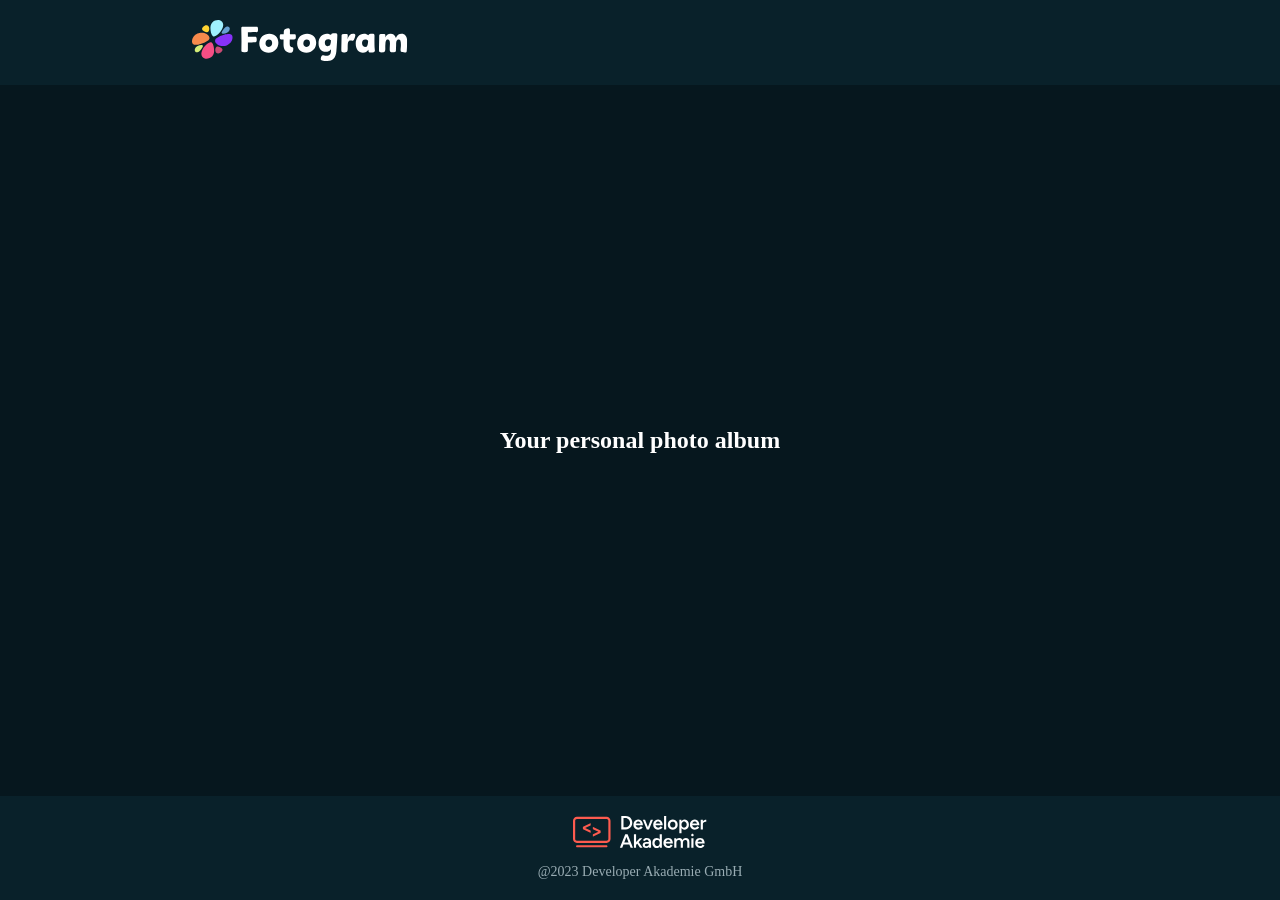
==== index.html @ 7eed2004 "Add initial styles and scripts for layout structure - Created style.css with base styles for html, b" ====
<!DOCTYPE html>
<html lang="en">
<head>
    <meta charset="UTF-8">
    <meta name="viewport" content="width=device-width, initial-scale=1.0">
    <title>Fotogram von Nik</title>
    <link rel="icon" type="image/svg" href="./img/Logo.svg">
    
    <!-- Verbindungen CSS und JS-->
    <link rel="stylesheet" href="style.css">
    <script src="script.js"></script>
</head>
<body>
    <header>
        <div class="header-inner">
            <svg width="216" height="41" viewBox="0 0 216 41" fill="none" xmlns="http://www.w3.org/2000/svg">
    <g clip-path="url(#clip0_527_605)">
    <path d="M19.0192 22.3378C16.6146 22.0376 12.0308 26.1509 10.2535 30.2493C9.79643 31.3037 8.94658 33.335 9.58434 35.3707C9.72772 35.8277 10.5626 38.2473 13.4975 38.676C13.5393 38.682 13.5796 38.6879 13.6215 38.6924C15.6677 38.9478 18.5428 38.2458 20.2798 36.3296C22.0004 34.4313 22.1079 31.9131 22.1139 30.9542C22.1139 30.6854 22.1109 30.4255 22.1005 30.1791C22.0094 27.6206 21.5135 24.7425 20.0468 22.8725C19.7406 22.4827 19.4494 22.4125 19.1148 22.3513C19.0834 22.3453 19.0521 22.3408 19.0192 22.3363" fill="#F64E85"/>
    <path d="M10.7105 12.7252C9.60525 12.5878 7.70393 12.4638 5.44416 13.5646C4.89303 13.8334 1.95219 15.327 0.640837 18.2873C-0.276215 20.3574 -0.341932 23.0219 1.33833 24.1839C1.83868 24.5289 2.44507 24.7111 3.07834 24.7903C4.51367 24.9695 6.07893 24.6185 6.82123 24.4348C7.12144 24.3601 7.41119 24.281 7.69049 24.2033C10.5716 23.3893 13.9291 22.0929 16.4338 20.1438C16.9566 19.7375 17.1194 19.4358 17.2807 19.0938C18.4308 16.6742 15.1031 13.3256 10.9749 12.7626C10.8927 12.7521 10.8046 12.7402 10.712 12.7282" fill="#F78A4C"/>
    <path d="M26.9355 0.0507717C24.8893 -0.204629 22.0142 0.498843 20.2772 2.41509C18.5551 4.31342 18.4475 6.83158 18.4431 7.79045C18.4401 8.05929 18.4475 8.31768 18.455 8.56561C18.5476 11.1226 19.0435 14.0022 20.5117 15.8722C20.8163 16.262 21.1076 16.3337 21.4436 16.3934C21.475 16.3994 21.5079 16.4039 21.5392 16.4084C23.9439 16.7086 28.5262 12.5953 30.302 8.4984C30.7605 7.44245 31.6104 5.41119 30.9711 3.37695C30.8277 2.91992 29.9943 0.498843 27.061 0.0701881C27.0191 0.0642138 26.9788 0.0582395 26.937 0.0537588" fill="#A0F0FD"/>
    <path d="M37.4768 13.9544C36.0429 13.7752 34.4762 14.1262 33.7354 14.3114C33.4367 14.3846 33.1439 14.4652 32.8661 14.5429C29.982 15.3584 26.6275 16.6548 24.1213 18.6039C23.6 19.0102 23.4387 19.3104 23.2744 19.6539C22.1258 22.0735 25.4535 25.4221 29.5817 25.9836C29.6669 25.9956 29.7595 26.0075 29.8581 26.0195C30.9633 26.1569 32.8586 26.2749 35.1124 25.1771C35.6636 24.9083 38.6029 23.4162 39.9143 20.4559C40.8313 18.3859 40.8985 15.7213 39.2183 14.5608C38.7179 14.2158 38.11 14.0336 37.4768 13.9544Z" fill="#8732F8"/>
    <path d="M25.8585 26.5153C25.6763 26.4929 25.4926 26.4795 25.3089 26.4765C25.0206 26.472 24.8608 26.5467 24.6831 26.6408C23.427 27.3054 22.8445 29.958 23.5838 31.6637C23.772 32.0968 24.1484 32.9213 25.2103 33.2588C25.291 33.2842 25.4896 33.3439 25.7779 33.3798C26.3454 33.45 27.2565 33.4291 28.2617 32.8675C29.3206 32.276 30.4214 31.1215 30.5006 30.0163C30.5767 28.9424 29.6746 28.23 29.3147 27.9716C29.2146 27.8984 29.1145 27.8312 29.0174 27.767C28.1422 27.1964 27.0385 26.6617 25.8585 26.5153Z" fill="#CB4A74"/>
    <path d="M9.7731 25.0561C8.67233 24.9187 6.99506 25.2712 5.61201 26.0553C5.07432 26.36 4.04675 26.9589 3.36867 28.0821C3.21632 28.3345 2.42622 29.6981 2.94001 30.9229C3.22379 31.5979 3.89142 32.1999 4.7547 32.3074C4.9862 32.3358 5.23264 32.3298 5.48954 32.279C6.66796 32.049 7.71944 30.9736 8.11075 30.551C8.21978 30.433 8.32433 30.3165 8.42291 30.2044C9.44451 29.041 10.5005 27.5937 10.9172 26.251C11.0038 25.9717 10.9635 25.8372 10.9097 25.6924C10.7768 25.3369 10.3556 25.1278 9.7731 25.0546" fill="#D4ED77"/>
    <path d="M14.778 5.36339C14.2104 5.2932 13.2994 5.31411 12.2927 5.87569C11.2338 6.46714 10.133 7.62167 10.0553 8.72691C9.97915 9.80079 10.8813 10.5132 11.2412 10.7731C11.3428 10.8463 11.4429 10.9135 11.5399 10.9762C12.4152 11.5468 13.5204 12.0815 14.7003 12.2293C14.881 12.2517 15.0633 12.2652 15.247 12.2682C15.5352 12.2727 15.6965 12.1965 15.8743 12.1024C17.1304 11.4392 17.7114 8.78666 16.972 7.081C16.7839 6.64786 16.409 5.82341 15.3455 5.48587C15.2649 5.46048 15.0663 5.40073 14.7795 5.36489" fill="#FFD331"/>
    <path d="M35.8009 6.4343C35.5694 6.40592 35.323 6.41189 35.0661 6.46267C33.8891 6.69418 32.8377 7.76955 32.4464 8.19073C32.3358 8.31022 32.2313 8.42522 32.1327 8.53724C31.1126 9.69924 30.0566 11.1465 29.6399 12.4907C29.5518 12.7715 29.5906 12.9059 29.6459 13.0508C29.7788 13.4063 30.2015 13.6154 30.784 13.6886C31.8863 13.826 33.5621 13.4735 34.9451 12.6879C35.4828 12.3832 36.5089 11.7858 37.1884 10.6611C37.3408 10.4087 38.1309 9.04655 37.6171 7.82033C37.3318 7.14524 36.6657 6.54333 35.8024 6.43579" fill="#66A0D1"/>
    <path d="M52.106 32.2835C49.7148 32.2835 49.3847 31.7324 49.3847 30.5913C49.3847 27.5385 49.4952 24.1182 49.4952 20.9175C49.4952 16.5771 49.3115 11.9053 49.3115 8.04437C49.3115 7.16167 49.7536 6.64639 50.9306 6.64639C51.6295 6.64639 56.1162 6.68373 60.1265 6.68373H64.54C65.6796 6.68373 66.0111 7.05115 66.0111 9.33183C66.0111 11.7962 65.7901 12.1278 64.5026 12.1278C63.6931 12.0905 61.045 12.1278 58.6538 12.1278H55.8952V16.8729C58.6538 16.8355 60.8613 16.7623 63.0315 16.7623C64.1352 16.7623 64.7595 17.0566 64.7595 19.8152C64.7595 21.5806 64.3921 22.1317 63.3989 22.1691C60.6029 22.3169 58.7643 22.3528 55.8952 22.3901V29.8565C55.8952 31.6592 55.5636 32.2835 52.106 32.2835Z" fill="white"/>
    <path d="M77.3384 13.6348C82.8557 13.6348 86.3865 17.0924 86.3865 22.8666C86.3865 28.6407 82.0835 32.7615 76.6021 32.7615C71.1207 32.7615 67.333 29.2307 67.333 23.5655C67.333 17.312 71.8944 13.6348 77.3369 13.6348H77.3384ZM76.8963 26.8768C78.8454 26.8768 80.1702 25.4056 80.1702 23.0144C80.1702 20.6232 78.7723 19.5195 76.9337 19.5195C74.9846 19.5195 73.5134 20.8801 73.5134 23.4177C73.5134 25.6984 75.0951 26.8753 76.8978 26.8753L76.8963 26.8768Z" fill="white"/>
    <path d="M96.3167 8.33862C97.6774 8.33862 97.9716 9.18398 97.9716 10.9494C97.9716 11.611 97.9342 12.7521 97.8984 14.2233H102.422C103.637 14.2233 103.856 14.7386 103.856 16.8341C103.856 18.9295 103.635 19.409 101.907 19.409H97.7505C97.7505 20.9175 97.7132 22.4618 97.7132 24.0435C97.7132 26.3242 98.5227 26.9858 100.361 27.3533C101.133 27.5011 101.317 27.9791 101.317 28.8618C101.317 30.9946 100.618 32.7241 99.2576 32.7241C92.8949 32.7241 91.5328 28.7154 91.5328 24.4109C91.5328 22.4977 91.5328 20.8801 91.5701 19.409H89.179C88.002 19.409 87.7451 18.8578 87.7451 16.8341C87.7451 14.8103 87.9662 14.2233 89.179 14.2233H91.6807C91.718 13.1569 91.7912 12.1263 91.8285 11.1331C91.9764 9.1108 94.4766 8.33713 96.3152 8.33713L96.3167 8.33862Z" fill="white"/>
    <path d="M115.15 13.6348C120.667 13.6348 124.198 17.0924 124.198 22.8666C124.198 28.6407 119.895 32.7615 114.414 32.7615C108.932 32.7615 105.145 29.2307 105.145 23.5655C105.145 17.312 109.706 13.6348 115.148 13.6348H115.15ZM114.708 26.8768C116.657 26.8768 117.982 25.4056 117.982 23.0144C117.982 20.6232 116.584 19.5195 114.745 19.5195C112.796 19.5195 111.325 20.8801 111.325 23.4177C111.325 25.6984 112.907 26.8753 114.709 26.8753L114.708 26.8768Z" fill="white"/>
    <path d="M128.757 38.9777C128.757 37.9845 129.346 35.1527 130.596 35.1527C131.479 35.1527 132.912 35.7038 134.679 35.7038C137.181 35.7038 138.615 34.7479 138.946 31.2171C138.984 30.8855 139.02 30.1865 139.02 29.268C137.732 31.0334 135.929 31.8429 133.759 31.8429C129.198 31.8429 126.55 28.4585 126.55 23.1623C126.55 17.4613 130.118 13.7095 134.936 13.7095C136.628 13.7095 138.026 14.2606 139.055 15.1075V14.8864C139.055 13.599 140.453 13.3047 143.139 13.3047C144.867 13.3047 145.346 13.82 145.346 15.2538C145.346 17.2029 144.795 27.3189 144.39 31.3276C143.654 38.6103 140.418 41.0015 135.121 41.0015C133.319 41.0015 131.443 40.7072 130.23 40.413C129.164 40.1188 128.759 39.8245 128.759 38.9792L128.757 38.9777ZM135.819 26.2151C137.069 26.2151 138.761 26.2525 138.945 20.3663C138.319 19.7405 137.217 19.2999 136.149 19.2999C133.758 19.2999 132.839 20.8443 132.839 22.647C132.839 24.6334 133.979 26.2151 135.819 26.2151Z" fill="white"/>
    <path d="M153.879 13.929C155.534 13.929 155.755 14.2965 155.755 15.1433C155.755 16.1739 155.645 17.7182 155.499 19.3358C156.454 15.7318 158.22 13.7453 161.126 13.7453C161.825 13.7453 162.23 13.8559 162.671 14.0769C163.075 14.2606 163.332 14.5548 163.332 15.1075C163.332 16.5786 162.229 20.6979 160.868 20.6979C160.426 20.6979 159.912 20.4037 158.735 20.4037C157.558 20.4037 156.638 20.6979 156.087 22.3528C155.793 23.3087 155.682 24.6693 155.682 28.4211C155.682 31.6577 154.983 32.394 151.709 32.394C150.311 32.394 149.355 31.9893 149.355 30.4808C149.355 27.3906 149.577 18.5636 149.577 15.6944C149.577 14.2233 150.422 13.929 153.879 13.929Z" fill="white"/>
    <path d="M178.559 32.6136C176.867 32.6136 176.573 31.9878 176.499 31.0692L176.389 29.7444C175.101 31.8414 173.226 32.76 170.945 32.76C166.383 32.76 163.735 29.1918 163.735 23.6014C163.735 17.642 167.303 13.6333 172.122 13.6333C173.887 13.6333 175.322 14.2591 176.389 15.215C176.794 14.0754 177.933 13.817 180.178 13.817C182.127 13.817 182.495 14.4055 182.495 15.8393C182.495 17.9363 182.457 19.9959 182.457 21.9824C182.457 28.8603 182.935 29.1186 182.935 30.7735C182.935 32.1342 181.207 32.6121 178.558 32.6121L178.559 32.6136ZM173.004 26.8753C174.255 26.8753 175.947 26.8753 176.13 20.6591C175.505 19.9974 174.402 19.5195 173.335 19.5195C170.943 19.5195 170.025 21.1743 170.025 23.0876C170.025 25.1846 171.164 26.8768 173.004 26.8768V26.8753Z" fill="white"/>
    <path d="M191.284 13.929C192.939 13.929 193.381 14.407 193.381 15.2897C193.381 15.9155 193.344 16.6877 193.271 17.533C194.227 14.9223 195.992 13.6348 198.604 13.6348C201.217 13.6348 203.091 15.0686 203.901 17.9019C204.856 15.1433 206.807 13.6348 209.566 13.6348C212.913 13.6348 215.193 16.2097 215.193 21.028C215.193 23.6761 215.01 27.979 214.751 30.8855C214.641 32.0625 214.236 32.4672 212.913 32.4672C209.05 32.4672 208.61 31.8788 208.61 30.3702C208.61 27.9059 208.904 27.8685 208.904 24.4482C208.904 20.8443 208.242 19.5195 206.697 19.5195C204.416 19.5195 204.159 21.836 204.122 24.7798C204.048 27.3906 203.974 28.8632 203.974 30.1865C203.974 32.2088 202.76 32.3567 200.406 32.3567C198.419 32.3567 197.72 31.474 197.72 29.6713C197.72 27.2442 197.941 24.853 197.941 23.455C197.941 20.5859 197.132 19.5195 195.955 19.5195C194.63 19.5195 193.711 19.8869 193.417 23.8971C193.269 25.1846 193.307 25.9941 193.307 28.3106C193.307 31.7682 192.865 32.394 189.997 32.394C187.495 32.394 186.981 31.8429 186.981 30.2239C186.981 26.6199 187.202 19.8884 187.202 15.9528C187.202 14.2248 188.012 13.9305 191.286 13.9305L191.284 13.929Z" fill="white"/>
    </g>
    <defs>
    <clipPath id="clip0_527_605">
    <rect width="215.194" height="41" fill="white"/>
    </clipPath>
    </defs>
            </svg>
        </div>

    </header>

    <main>
        <section class="photo-album">
            <h1>Your personal photo album</h1>
            <article>

            </article>

            <aside>
                
            </aside>

        </section>
    </main>

    <footer>
        <svg width="134" height="32" viewBox="0 0 134 32" fill="none" xmlns="http://www.w3.org/2000/svg">
<path d="M52.5124 13.441V11.3672C53.1396 11.3672 53.7285 11.252 54.2789 11.0216C54.8294 10.7784 55.3094 10.4456 55.719 10.0231C56.1287 9.6007 56.4487 9.10786 56.6791 8.54462C56.9095 7.98138 57.0247 7.37334 57.0247 6.72049C57.0247 6.06764 56.9095 5.4596 56.6791 4.89636C56.4487 4.33312 56.1287 3.84028 55.719 3.41785C55.3094 2.99542 54.8294 2.66899 54.2789 2.43858C53.7285 2.19536 53.1396 2.07375 52.5124 2.07375V0C53.8309 0 54.9958 0.288021 56.0071 0.864063C57.0311 1.4273 57.8312 2.21456 58.4072 3.22584C58.9961 4.23711 59.2905 5.40199 59.2905 6.72049C59.2905 8.02618 58.9961 9.18467 58.4072 10.1959C57.8312 11.2072 57.0311 12.0009 56.0071 12.5769C54.9958 13.153 53.8309 13.441 52.5124 13.441ZM49.7282 13.441V11.3672H52.5124V13.441H49.7282ZM48.2881 13.441V0H50.5155V13.441H48.2881ZM49.7282 2.07375V0H52.5124V2.07375H49.7282Z" fill="white"/>
<path d="M65.2489 13.6714C64.3145 13.6714 63.4824 13.4602 62.7527 13.0377C62.0231 12.6025 61.4534 12.0073 61.0438 11.252C60.6342 10.4968 60.4294 9.6263 60.4294 8.64063C60.4294 7.65496 60.6406 6.78449 61.063 6.02924C61.4855 5.27398 62.0615 4.68514 62.7911 4.26271C63.5208 3.82748 64.3657 3.60986 65.3257 3.60986C66.1706 3.60986 66.9386 3.83388 67.6299 4.28191C68.3211 4.71714 68.8652 5.35079 69.262 6.18285C69.6716 7.01491 69.8765 8.00698 69.8765 9.15907H67.7067C67.7195 8.32701 67.6235 7.64216 67.4187 7.10452C67.2267 6.56688 66.945 6.17005 66.5738 5.91403C66.2026 5.64521 65.761 5.5108 65.2489 5.5108C64.7113 5.5108 64.2505 5.63241 63.8664 5.87563C63.4952 6.11885 63.2072 6.47727 63.0024 6.95091C62.7975 7.41174 62.6951 7.99418 62.6951 8.69823C62.6951 9.32548 62.8167 9.86312 63.06 10.3112C63.3032 10.7592 63.6296 11.1048 64.0392 11.348C64.4617 11.5784 64.9289 11.6937 65.4409 11.6937C66.0042 11.6937 66.4714 11.5656 66.8426 11.3096C67.2139 11.0408 67.5019 10.7016 67.7067 10.2919L69.6844 11.1368C69.4156 11.6488 69.0764 12.0969 68.6668 12.4809C68.2571 12.8649 67.7643 13.1594 67.1883 13.3642C66.6122 13.569 65.9658 13.6714 65.2489 13.6714ZM61.8311 9.15907L61.8503 7.45014H68.7628V9.15907H61.8311Z" fill="white"/>
<path d="M73.985 13.441L77.7292 3.84028H79.9566L76.0011 13.441H73.985ZM73.8313 13.441L69.8567 3.84028H72.0648L75.8283 13.441H73.8313Z" fill="white"/>
<path d="M85.0511 13.6714C84.1166 13.6714 83.2846 13.4602 82.5549 13.0377C81.8253 12.6025 81.2556 12.0073 80.846 11.252C80.4364 10.4968 80.2316 9.6263 80.2316 8.64063C80.2316 7.65496 80.4428 6.78449 80.8652 6.02924C81.2876 5.27398 81.8637 4.68514 82.5933 4.26271C83.323 3.82748 84.1679 3.60986 85.1279 3.60986C85.9728 3.60986 86.7408 3.83388 87.4321 4.28191C88.1233 4.71714 88.6674 5.35079 89.0642 6.18285C89.4738 7.01491 89.6786 8.00698 89.6786 9.15907H87.5089C87.5217 8.32701 87.4257 7.64216 87.2209 7.10452C87.0289 6.56688 86.7472 6.17005 86.376 5.91403C86.0048 5.64521 85.5632 5.5108 85.0511 5.5108C84.5135 5.5108 84.0526 5.63241 83.6686 5.87563C83.2974 6.11885 83.0094 6.47727 82.8046 6.95091C82.5997 7.41174 82.4973 7.99418 82.4973 8.69823C82.4973 9.32548 82.6189 9.86312 82.8622 10.3112C83.1054 10.7592 83.4318 11.1048 83.8414 11.348C84.2639 11.5784 84.7311 11.6937 85.2431 11.6937C85.8064 11.6937 86.2736 11.5656 86.6448 11.3096C87.0161 11.0408 87.3041 10.7016 87.5089 10.2919L89.4866 11.1368C89.2178 11.6488 88.8786 12.0969 88.469 12.4809C88.0593 12.8649 87.5665 13.1594 86.9905 13.3642C86.4144 13.569 85.768 13.6714 85.0511 13.6714ZM81.6333 9.15907L81.6525 7.45014H88.565V9.15907H81.6333Z" fill="white"/>
<path d="M91.052 13.441L91.0712 0H93.2218L93.2026 13.441H91.052Z" fill="white"/>
<path d="M99.7753 13.6714C98.8024 13.6714 97.9384 13.4602 97.1831 13.0377C96.4406 12.6025 95.8582 12.0073 95.4358 11.252C95.0133 10.4968 94.8021 9.6263 94.8021 8.64063C94.8021 7.65496 95.0069 6.78449 95.4166 6.02924C95.839 5.27398 96.4214 4.68514 97.1639 4.26271C97.9191 3.82748 98.7768 3.60986 99.7369 3.60986C100.71 3.60986 101.567 3.82748 102.31 4.26271C103.052 4.68514 103.635 5.27398 104.057 6.02924C104.48 6.78449 104.691 7.65496 104.691 8.64063C104.691 9.6263 104.48 10.4968 104.057 11.252C103.635 12.0073 103.052 12.6025 102.31 13.0377C101.58 13.4602 100.735 13.6714 99.7753 13.6714ZM99.7753 11.5976C100.287 11.5976 100.735 11.476 101.119 11.2328C101.516 10.9768 101.823 10.6248 102.041 10.1767C102.271 9.72871 102.387 9.21667 102.387 8.64063C102.387 8.06459 102.271 7.55255 102.041 7.10452C101.823 6.65649 101.51 6.31086 101.1 6.06764C100.703 5.81162 100.249 5.68361 99.7369 5.68361C99.2248 5.68361 98.7704 5.81162 98.3736 6.06764C97.9768 6.31086 97.6631 6.65649 97.4327 7.10452C97.2151 7.55255 97.1063 8.06459 97.1063 8.64063C97.1063 9.21667 97.2151 9.72871 97.4327 10.1767C97.6631 10.6248 97.9768 10.9768 98.3736 11.2328C98.7832 11.476 99.2504 11.5976 99.7753 11.5976Z" fill="white"/>
<path d="M106.356 17.2813V3.84028H108.372L108.507 5.60681V17.2813H106.356ZM111.54 13.6714C110.734 13.6714 110.036 13.4666 109.448 13.0569C108.871 12.6345 108.43 12.0457 108.123 11.2904C107.815 10.5352 107.662 9.6519 107.662 8.64063C107.662 7.61655 107.815 6.73329 108.123 5.99084C108.43 5.23558 108.871 4.65314 109.448 4.24351C110.036 3.82108 110.734 3.60986 111.54 3.60986C112.411 3.60986 113.166 3.82108 113.806 4.24351C114.459 4.65314 114.965 5.23558 115.323 5.99084C115.694 6.73329 115.88 7.61655 115.88 8.64063C115.88 9.6519 115.694 10.5352 115.323 11.2904C114.965 12.0457 114.459 12.6345 113.806 13.0569C113.166 13.4666 112.411 13.6714 111.54 13.6714ZM111.003 11.7129C111.515 11.7129 111.969 11.5848 112.366 11.3288C112.763 11.06 113.077 10.6952 113.307 10.2343C113.55 9.77351 113.672 9.24227 113.672 8.64063C113.672 8.03899 113.557 7.50775 113.326 7.04691C113.109 6.58608 112.801 6.22765 112.405 5.97163C112.008 5.71562 111.547 5.58761 111.022 5.58761C110.536 5.58761 110.1 5.71562 109.716 5.97163C109.332 6.22765 109.032 6.58608 108.814 7.04691C108.609 7.50775 108.507 8.03899 108.507 8.64063C108.507 9.24227 108.609 9.77351 108.814 10.2343C109.032 10.6952 109.326 11.06 109.697 11.3288C110.081 11.5848 110.516 11.7129 111.003 11.7129Z" fill="white"/>
<path d="M121.73 13.6714C120.796 13.6714 119.964 13.4602 119.234 13.0377C118.504 12.6025 117.935 12.0073 117.525 11.252C117.116 10.4968 116.911 9.6263 116.911 8.64063C116.911 7.65496 117.122 6.78449 117.544 6.02924C117.967 5.27398 118.543 4.68514 119.272 4.26271C120.002 3.82748 120.847 3.60986 121.807 3.60986C122.652 3.60986 123.42 3.83388 124.111 4.28191C124.803 4.71714 125.347 5.35079 125.743 6.18285C126.153 7.01491 126.358 8.00698 126.358 9.15907H124.188C124.201 8.32701 124.105 7.64216 123.9 7.10452C123.708 6.56688 123.426 6.17005 123.055 5.91403C122.684 5.64521 122.242 5.5108 121.73 5.5108C121.193 5.5108 120.732 5.63241 120.348 5.87563C119.977 6.11885 119.689 6.47727 119.484 6.95091C119.279 7.41174 119.176 7.99418 119.176 8.69823C119.176 9.32548 119.298 9.86312 119.541 10.3112C119.785 10.7592 120.111 11.1048 120.521 11.348C120.943 11.5784 121.41 11.6937 121.922 11.6937C122.486 11.6937 122.953 11.5656 123.324 11.3096C123.695 11.0408 123.983 10.7016 124.188 10.2919L126.166 11.1368C125.897 11.6488 125.558 12.0969 125.148 12.4809C124.739 12.8649 124.246 13.1594 123.67 13.3642C123.094 13.569 122.447 13.6714 121.73 13.6714ZM118.312 9.15907L118.332 7.45014H125.244V9.15907H118.312Z" fill="white"/>
<path d="M129.152 8.33341C129.152 7.29653 129.35 6.44527 129.747 5.77962C130.144 5.11397 130.656 4.62114 131.283 4.30111C131.923 3.96829 132.589 3.80188 133.28 3.80188V5.85643C132.692 5.85643 132.135 5.93963 131.61 6.10604C131.098 6.25966 130.682 6.51567 130.362 6.8741C130.042 7.23253 129.882 7.70616 129.882 8.295L129.152 8.33341ZM127.731 13.441V3.84028H129.882V13.441H127.731Z" fill="white"/>
<path d="M57.6008 31.7696L52.3588 18.3286H54.5861L59.9625 31.7696H57.6008ZM46.8672 31.7696L52.2244 18.3286H54.4709L49.229 31.7696H46.8672ZM49.3826 28.4669V26.4892H57.428V28.4669H49.3826Z" fill="white"/>
<path d="M62.9814 29.0814L61.6757 27.6029L66.668 22.1689H69.2602L62.9814 29.0814ZM60.9268 31.7696V18.3286H63.0774V31.7696H60.9268ZM67.0329 31.7696L63.6534 26.7964L65.0551 25.2987L69.5866 31.7696H67.0329Z" fill="white"/>
<path d="M76.0013 31.7696L75.9052 26.8348C75.9052 26.182 75.8348 25.6379 75.694 25.2027C75.5532 24.7675 75.3356 24.4346 75.0412 24.2042C74.7468 23.9738 74.3499 23.8586 73.8507 23.8586C73.4027 23.8586 73.0058 23.9546 72.6602 24.1466C72.3146 24.3386 72.0266 24.6331 71.7962 25.0299L69.876 24.3578C70.0936 23.9354 70.3752 23.5386 70.7209 23.1674C71.0665 22.7961 71.5017 22.5017 72.0266 22.2841C72.5514 22.0537 73.1787 21.9385 73.9083 21.9385C74.83 21.9385 75.598 22.1113 76.2125 22.4569C76.8397 22.8025 77.307 23.3146 77.6142 23.993C77.9214 24.6715 78.075 25.5099 78.075 26.5084V31.7696H76.0013ZM73.2747 32C72.1354 32 71.2457 31.744 70.6057 31.2319C69.9784 30.7199 69.6648 29.9967 69.6648 29.0622C69.6648 28.0637 69.9976 27.3021 70.6633 26.7772C71.3417 26.2524 72.2826 25.99 73.4859 25.99H76.5005L76.5197 27.6413H74.1579C73.3003 27.6413 72.6986 27.7629 72.353 28.0061C72.0202 28.2365 71.8538 28.5694 71.8538 29.0046C71.8538 29.3758 72.001 29.6702 72.2954 29.8878C72.6026 30.0927 73.025 30.1951 73.5627 30.1951C74.0363 30.1951 74.4459 30.0863 74.7916 29.8686C75.15 29.6382 75.4252 29.3438 75.6172 28.9854C75.8092 28.6142 75.9052 28.2173 75.9052 27.7949H76.7117C76.7117 29.1006 76.4301 30.1311 75.8668 30.8863C75.3164 31.6288 74.4523 32 73.2747 32Z" fill="white"/>
<path d="M86.8169 31.7696L86.7209 29.9839V18.3286H88.8522V31.7696H86.8169ZM83.6871 32C82.8166 32 82.0549 31.7952 81.4021 31.3856C80.7621 30.9631 80.2564 30.3743 79.8852 29.619C79.5268 28.8638 79.3475 27.9805 79.3475 26.9692C79.3475 25.9452 79.5268 25.0619 79.8852 24.3194C80.2564 23.5642 80.7621 22.9817 81.4021 22.5721C82.0549 22.1497 82.8166 21.9385 83.6871 21.9385C84.4935 21.9385 85.1848 22.1497 85.7608 22.5721C86.3497 22.9817 86.7977 23.5642 87.1049 24.3194C87.4121 25.0619 87.5657 25.9452 87.5657 26.9692C87.5657 27.9805 87.4121 28.8638 87.1049 29.619C86.7977 30.3743 86.3497 30.9631 85.7608 31.3856C85.1848 31.7952 84.4935 32 83.6871 32ZM84.2247 30.0415C84.7111 30.0415 85.14 29.9134 85.5112 29.6574C85.8952 29.3886 86.1896 29.0238 86.3945 28.563C86.6121 28.1021 86.7209 27.5709 86.7209 26.9692C86.7209 26.3676 86.6121 25.8364 86.3945 25.3755C86.1896 24.9147 85.8952 24.5563 85.5112 24.3002C85.14 24.0442 84.7047 23.9162 84.2055 23.9162C83.6935 23.9162 83.239 24.0442 82.8422 24.3002C82.4454 24.5563 82.1318 24.9147 81.9013 25.3755C81.6837 25.8364 81.5685 26.3676 81.5557 26.9692C81.5685 27.5709 81.6837 28.1021 81.9013 28.563C82.1318 29.0238 82.4454 29.3886 82.8422 29.6574C83.2518 29.9134 83.7127 30.0415 84.2247 30.0415Z" fill="white"/>
<path d="M95.2429 32C94.3084 32 93.4763 31.7888 92.7467 31.3664C92.017 30.9311 91.4474 30.3359 91.0378 29.5806C90.6281 28.8254 90.4233 27.9549 90.4233 26.9692C90.4233 25.9836 90.6345 25.1131 91.0569 24.3578C91.4794 23.6026 92.0554 23.0137 92.7851 22.5913C93.5147 22.1561 94.3596 21.9385 95.3197 21.9385C96.1645 21.9385 96.9326 22.1625 97.6238 22.6105C98.3151 23.0457 98.8591 23.6794 99.2559 24.5115C99.6656 25.3435 99.8704 26.3356 99.8704 27.4877H97.7006C97.7134 26.6556 97.6174 25.9708 97.4126 25.4331C97.2206 24.8955 96.939 24.4987 96.5678 24.2426C96.1965 23.9738 95.7549 23.8394 95.2429 23.8394C94.7052 23.8394 94.2444 23.961 93.8604 24.2042C93.4891 24.4474 93.2011 24.8059 92.9963 25.2795C92.7915 25.7403 92.6891 26.3228 92.6891 27.0268C92.6891 27.6541 92.8107 28.1917 93.0539 28.6398C93.2971 29.0878 93.6235 29.4334 94.0332 29.6766C94.4556 29.907 94.9228 30.0223 95.4349 30.0223C95.9981 30.0223 96.4653 29.8942 96.8366 29.6382C97.2078 29.3694 97.4958 29.0302 97.7006 28.6206L99.6784 29.4654C99.4096 29.9775 99.0703 30.4255 98.6607 30.8095C98.2511 31.1935 97.7582 31.488 97.1822 31.6928C96.6062 31.8976 95.9597 32 95.2429 32ZM91.825 27.4877L91.8442 25.7787H98.7567V27.4877H91.825Z" fill="white"/>
<path d="M101.244 31.7696V22.1689H103.26L103.394 23.9354V31.7696H101.244ZM107.753 31.7696V26.854L109.904 26.278V31.7696H107.753ZM114.281 31.7696V26.854L116.413 26.278V31.7696H114.281ZM107.753 26.854C107.753 26.086 107.663 25.4971 107.484 25.0875C107.318 24.6651 107.075 24.3706 106.755 24.2042C106.447 24.0378 106.082 23.9546 105.66 23.9546C104.943 23.9418 104.386 24.1786 103.99 24.6651C103.593 25.1515 103.394 25.8492 103.394 26.758H102.588C102.588 25.7467 102.735 24.8827 103.029 24.1658C103.324 23.4362 103.746 22.8857 104.297 22.5145C104.847 22.1305 105.5 21.9385 106.255 21.9385C107.42 21.9385 108.316 22.2969 108.944 23.0137C109.584 23.7178 109.904 24.8059 109.904 26.278L107.753 26.854ZM114.281 26.854C114.281 26.086 114.192 25.4971 114.013 25.0875C113.833 24.6651 113.584 24.3706 113.264 24.2042C112.957 24.0378 112.598 23.9546 112.189 23.9546C111.459 23.9418 110.896 24.1786 110.499 24.6651C110.102 25.1515 109.904 25.8492 109.904 26.758H109.097C109.097 25.7467 109.244 24.8827 109.539 24.1658C109.833 23.4362 110.256 22.8857 110.806 22.5145C111.356 22.1305 112.009 21.9385 112.765 21.9385C113.929 21.9385 114.832 22.2969 115.472 23.0137C116.112 23.7178 116.426 24.8059 116.413 26.278L114.281 26.854Z" fill="white"/>
<path d="M118.358 31.7696L118.377 22.1689H120.508L120.489 31.7696H118.358ZM119.433 20.3448C119.088 20.3448 118.787 20.2231 118.531 19.9799C118.287 19.7239 118.166 19.4231 118.166 19.0775C118.166 18.7318 118.287 18.4374 118.531 18.1942C118.787 17.951 119.088 17.8294 119.433 17.8294C119.779 17.8294 120.073 17.951 120.316 18.1942C120.572 18.4374 120.7 18.7318 120.7 19.0775C120.7 19.4231 120.572 19.7239 120.316 19.9799C120.073 20.2231 119.779 20.3448 119.433 20.3448Z" fill="white"/>
<path d="M127.037 32C126.102 32 125.27 31.7888 124.541 31.3664C123.811 30.9311 123.241 30.3359 122.832 29.5806C122.422 28.8254 122.217 27.9549 122.217 26.9692C122.217 25.9836 122.429 25.1131 122.851 24.3578C123.273 23.6026 123.849 23.0137 124.579 22.5913C125.309 22.1561 126.154 21.9385 127.114 21.9385C127.959 21.9385 128.727 22.1625 129.418 22.6105C130.109 23.0457 130.653 23.6794 131.05 24.5115C131.46 25.3435 131.664 26.3356 131.664 27.4877H129.495C129.507 26.6556 129.411 25.9708 129.207 25.4331C129.015 24.8955 128.733 24.4987 128.362 24.2426C127.991 23.9738 127.549 23.8394 127.037 23.8394C126.499 23.8394 126.038 23.961 125.654 24.2042C125.283 24.4474 124.995 24.8059 124.79 25.2795C124.586 25.7403 124.483 26.3228 124.483 27.0268C124.483 27.6541 124.605 28.1917 124.848 28.6398C125.091 29.0878 125.418 29.4334 125.827 29.6766C126.25 29.907 126.717 30.0223 127.229 30.0223C127.792 30.0223 128.259 29.8942 128.631 29.6382C129.002 29.3694 129.29 29.0302 129.495 28.6206L131.472 29.4654C131.204 29.9775 130.864 30.4255 130.455 30.8095C130.045 31.1935 129.552 31.488 128.976 31.6928C128.4 31.8976 127.754 32 127.037 32ZM123.619 27.4877L123.638 25.7787H130.551V27.4877H123.619Z" fill="white"/>
<path d="M19.9267 20.4497C19.9351 20.5048 19.9691 20.5525 20.0184 20.5783C20.0677 20.6041 20.1263 20.6049 20.1763 20.5804L27.4536 17.0079C27.4997 16.9853 27.5336 16.9434 27.546 16.8935C27.6379 16.525 27.6676 16.1596 27.6676 15.7655C27.6676 15.3298 27.6072 14.9325 27.5488 14.5811C27.5396 14.5253 27.5038 14.4775 27.453 14.4527L20.1757 10.9153C20.1261 10.8913 20.0681 10.892 20.0192 10.9172C19.9703 10.9425 19.9362 10.9894 19.9271 11.0437L19.9261 11.0501C19.8984 11.2167 19.8681 11.3987 19.8666 11.5833C19.8374 11.7696 19.8374 11.9857 19.8375 12.184V12.1931C19.8375 12.2672 19.8446 12.3484 19.8513 12.4242L19.8527 12.4403C19.86 12.524 19.8666 12.6045 19.8666 12.6834C19.8666 12.693 19.8674 12.7026 19.8689 12.712C19.8816 12.7883 19.8883 12.8653 19.8954 12.9464L19.8963 12.9569C19.9035 13.0384 19.9114 13.1275 19.9284 13.2093C19.9399 13.2642 19.977 13.3103 20.0283 13.3332L25.4124 15.7337L20.0258 18.2339C19.9758 18.2572 19.9397 18.3027 19.9284 18.3568C19.8992 18.4976 19.8682 18.6805 19.8666 18.8682C19.8374 19.0528 19.8375 19.236 19.8375 19.435V19.443C19.8375 19.735 19.8678 20.0596 19.9267 20.4497Z" fill="#FD5B4F"/>
<path fill-rule="evenodd" clip-rule="evenodd" d="M17.5118 7.17716C17.5611 7.20296 17.5952 7.25071 17.6035 7.30573C17.6624 7.69592 17.6928 8.02048 17.6928 8.31248V8.32056C17.6928 8.51947 17.6928 8.70271 17.6636 8.88727C17.6621 9.07496 17.6311 9.25783 17.6018 9.3987C17.5906 9.45274 17.5544 9.49828 17.5044 9.52152L12.1179 12.0218L17.502 14.4223C17.5532 14.4451 17.5904 14.4913 17.6018 14.5462C17.6188 14.628 17.6268 14.7171 17.6339 14.7985L17.6348 14.809C17.6419 14.8901 17.6486 14.9671 17.6613 15.0434C17.6629 15.0529 17.6637 15.0625 17.6637 15.072C17.6637 15.151 17.6702 15.2315 17.6775 15.3151L17.679 15.3312C17.6856 15.407 17.6928 15.4882 17.6928 15.5624V15.5715C17.6928 15.7699 17.6928 15.9859 17.6636 16.1721C17.6621 16.3568 17.6318 16.5388 17.6042 16.7052L17.6031 16.7118C17.594 16.7661 17.5599 16.813 17.511 16.8382C17.4621 16.8635 17.4041 16.8642 17.3546 16.8401L10.0773 13.3027C10.0264 13.278 9.99065 13.2302 9.98138 13.1744C9.92297 12.823 9.86258 12.4256 9.86258 11.99C9.86258 11.5959 9.89233 11.2304 9.9842 10.862C9.99665 10.8121 10.0305 10.7702 10.0767 10.7475L17.354 7.17511C17.4039 7.15059 17.4625 7.15135 17.5118 7.17716Z" fill="#FD5B4F"/>
<path fill-rule="evenodd" clip-rule="evenodd" d="M33.6024 0.785889H3.92756C1.75843 0.785889 0 2.54432 0 4.71345V23.042C0 25.2112 1.75843 26.9696 3.92756 26.9696H33.6024C35.7716 26.9696 37.53 25.2112 37.53 23.042V4.71345C37.53 2.54432 35.7716 0.785889 33.6024 0.785889ZM2.18198 4.71345C2.18198 3.74939 2.9635 2.96787 3.92756 2.96787H33.6024C34.5665 2.96787 35.348 3.74939 35.348 4.71345V23.042C35.348 24.0061 34.5665 24.7876 33.6024 24.7876H3.92756C2.9635 24.7876 2.18198 24.0061 2.18198 23.042V4.71345Z" fill="#FD5B4F"/>
<path d="M4.14576 29.1516C3.54322 29.1516 3.05477 29.64 3.05477 30.2426C3.05477 30.8451 3.54322 31.3336 4.14576 31.3336H33.3843C33.9868 31.3336 34.4752 30.8451 34.4752 30.2426C34.4752 29.64 33.9868 29.1516 33.3843 29.1516H4.14576Z" fill="#FD5B4F"/>
        </svg>
        <div>
          @2023 Developer Akademie GmbH  
        </div>

    </footer>

</body>
</html>
---- style.css ----
html, body {
    display: flex;
    flex-direction: column;

    margin: 0;
    height: 100%;
}

header {
    display: flex;

    background-color: #09212A;
    padding-top: 20px;
    padding-bottom: 20px;
}

.header-inner {
    max-width: 1440px;
    margin-left: 15%;
}

main {
    flex: 1;
    display: flex;

    background-color: #06171E;
    color: #FFFFFF;

    align-items: center;
    justify-content: center;
}

footer {
    display: flex;
    align-items: center;
    flex-direction: column;

    background-color: #09212A;
    padding-top: 20px;
    padding-bottom: 20px;
    gap: 16px;

    color: #99ACB3;
    font-size: 14px;
    font-weight: 400;
}
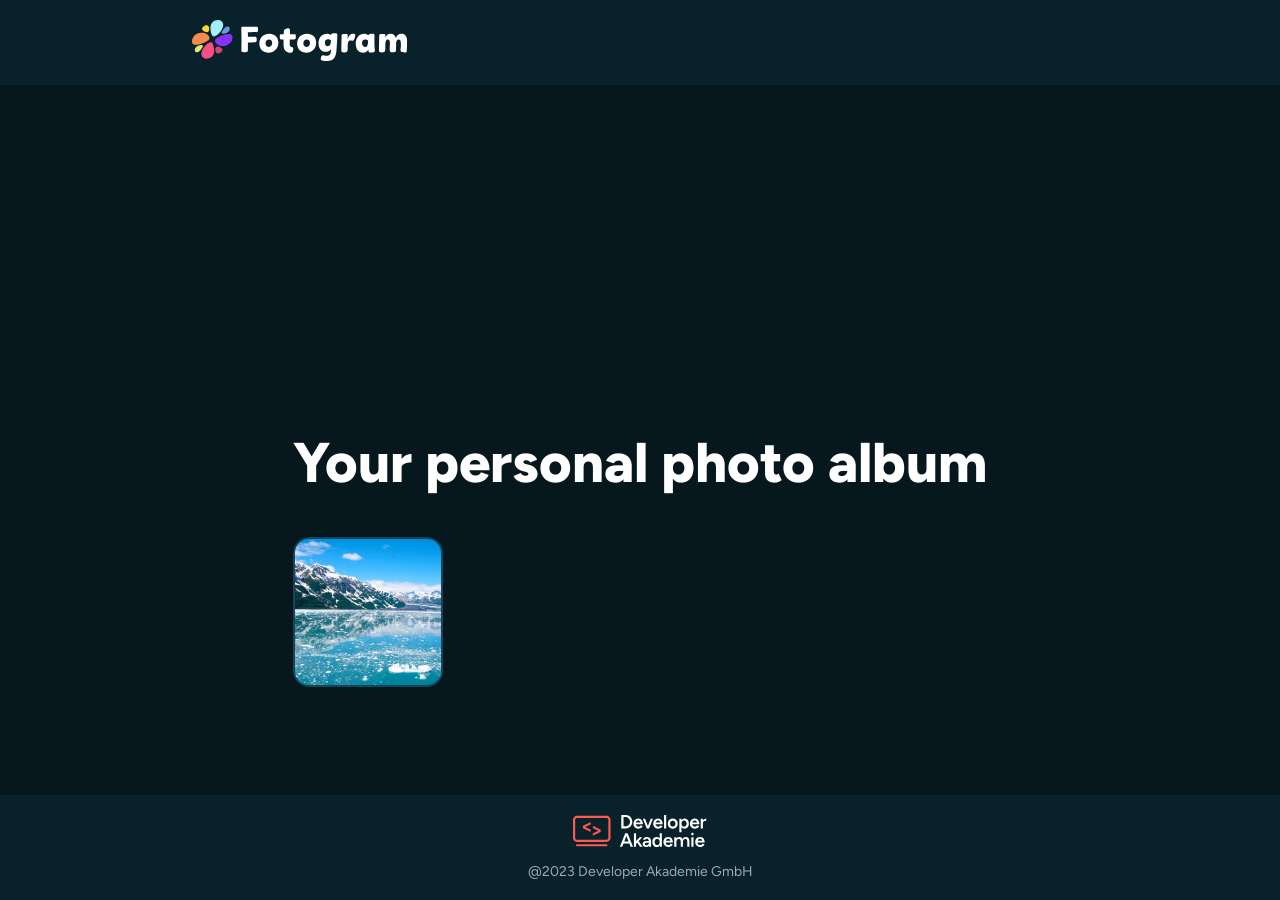
==== commit 9cb2d5db: "Refactor code structure for improved readability and maintainability" ====
--- a/index.html
+++ b/index.html
@@ -8,30 +8,33 @@
     
     <!-- Verbindungen CSS und JS-->
     <link rel="stylesheet" href="style.css">
-    <script src="script.js"></script>
+
+    <link rel="preconnect" href="https://fonts.googleapis.com">
+    <link rel="preconnect" href="https://fonts.gstatic.com" crossorigin>
+    <link href="https://fonts.googleapis.com/css2?family=Figtree:ital,wght@0,300..900;1,300..900&family=Palanquin:wght@100;200;300;400;500;600;700&display=swap" rel="stylesheet">
 </head>
 <body>
     <header>
         <div class="header-inner">
             <svg width="216" height="41" viewBox="0 0 216 41" fill="none" xmlns="http://www.w3.org/2000/svg">
-    <g clip-path="url(#clip0_527_605)">
-    <path d="M19.0192 22.3378C16.6146 22.0376 12.0308 26.1509 10.2535 30.2493C9.79643 31.3037 8.94658 33.335 9.58434 35.3707C9.72772 35.8277 10.5626 38.2473 13.4975 38.676C13.5393 38.682 13.5796 38.6879 13.6215 38.6924C15.6677 38.9478 18.5428 38.2458 20.2798 36.3296C22.0004 34.4313 22.1079 31.9131 22.1139 30.9542C22.1139 30.6854 22.1109 30.4255 22.1005 30.1791C22.0094 27.6206 21.5135 24.7425 20.0468 22.8725C19.7406 22.4827 19.4494 22.4125 19.1148 22.3513C19.0834 22.3453 19.0521 22.3408 19.0192 22.3363" fill="#F64E85"/>
-    <path d="M10.7105 12.7252C9.60525 12.5878 7.70393 12.4638 5.44416 13.5646C4.89303 13.8334 1.95219 15.327 0.640837 18.2873C-0.276215 20.3574 -0.341932 23.0219 1.33833 24.1839C1.83868 24.5289 2.44507 24.7111 3.07834 24.7903C4.51367 24.9695 6.07893 24.6185 6.82123 24.4348C7.12144 24.3601 7.41119 24.281 7.69049 24.2033C10.5716 23.3893 13.9291 22.0929 16.4338 20.1438C16.9566 19.7375 17.1194 19.4358 17.2807 19.0938C18.4308 16.6742 15.1031 13.3256 10.9749 12.7626C10.8927 12.7521 10.8046 12.7402 10.712 12.7282" fill="#F78A4C"/>
-    <path d="M26.9355 0.0507717C24.8893 -0.204629 22.0142 0.498843 20.2772 2.41509C18.5551 4.31342 18.4475 6.83158 18.4431 7.79045C18.4401 8.05929 18.4475 8.31768 18.455 8.56561C18.5476 11.1226 19.0435 14.0022 20.5117 15.8722C20.8163 16.262 21.1076 16.3337 21.4436 16.3934C21.475 16.3994 21.5079 16.4039 21.5392 16.4084C23.9439 16.7086 28.5262 12.5953 30.302 8.4984C30.7605 7.44245 31.6104 5.41119 30.9711 3.37695C30.8277 2.91992 29.9943 0.498843 27.061 0.0701881C27.0191 0.0642138 26.9788 0.0582395 26.937 0.0537588" fill="#A0F0FD"/>
-    <path d="M37.4768 13.9544C36.0429 13.7752 34.4762 14.1262 33.7354 14.3114C33.4367 14.3846 33.1439 14.4652 32.8661 14.5429C29.982 15.3584 26.6275 16.6548 24.1213 18.6039C23.6 19.0102 23.4387 19.3104 23.2744 19.6539C22.1258 22.0735 25.4535 25.4221 29.5817 25.9836C29.6669 25.9956 29.7595 26.0075 29.8581 26.0195C30.9633 26.1569 32.8586 26.2749 35.1124 25.1771C35.6636 24.9083 38.6029 23.4162 39.9143 20.4559C40.8313 18.3859 40.8985 15.7213 39.2183 14.5608C38.7179 14.2158 38.11 14.0336 37.4768 13.9544Z" fill="#8732F8"/>
-    <path d="M25.8585 26.5153C25.6763 26.4929 25.4926 26.4795 25.3089 26.4765C25.0206 26.472 24.8608 26.5467 24.6831 26.6408C23.427 27.3054 22.8445 29.958 23.5838 31.6637C23.772 32.0968 24.1484 32.9213 25.2103 33.2588C25.291 33.2842 25.4896 33.3439 25.7779 33.3798C26.3454 33.45 27.2565 33.4291 28.2617 32.8675C29.3206 32.276 30.4214 31.1215 30.5006 30.0163C30.5767 28.9424 29.6746 28.23 29.3147 27.9716C29.2146 27.8984 29.1145 27.8312 29.0174 27.767C28.1422 27.1964 27.0385 26.6617 25.8585 26.5153Z" fill="#CB4A74"/>
-    <path d="M9.7731 25.0561C8.67233 24.9187 6.99506 25.2712 5.61201 26.0553C5.07432 26.36 4.04675 26.9589 3.36867 28.0821C3.21632 28.3345 2.42622 29.6981 2.94001 30.9229C3.22379 31.5979 3.89142 32.1999 4.7547 32.3074C4.9862 32.3358 5.23264 32.3298 5.48954 32.279C6.66796 32.049 7.71944 30.9736 8.11075 30.551C8.21978 30.433 8.32433 30.3165 8.42291 30.2044C9.44451 29.041 10.5005 27.5937 10.9172 26.251C11.0038 25.9717 10.9635 25.8372 10.9097 25.6924C10.7768 25.3369 10.3556 25.1278 9.7731 25.0546" fill="#D4ED77"/>
-    <path d="M14.778 5.36339C14.2104 5.2932 13.2994 5.31411 12.2927 5.87569C11.2338 6.46714 10.133 7.62167 10.0553 8.72691C9.97915 9.80079 10.8813 10.5132 11.2412 10.7731C11.3428 10.8463 11.4429 10.9135 11.5399 10.9762C12.4152 11.5468 13.5204 12.0815 14.7003 12.2293C14.881 12.2517 15.0633 12.2652 15.247 12.2682C15.5352 12.2727 15.6965 12.1965 15.8743 12.1024C17.1304 11.4392 17.7114 8.78666 16.972 7.081C16.7839 6.64786 16.409 5.82341 15.3455 5.48587C15.2649 5.46048 15.0663 5.40073 14.7795 5.36489" fill="#FFD331"/>
-    <path d="M35.8009 6.4343C35.5694 6.40592 35.323 6.41189 35.0661 6.46267C33.8891 6.69418 32.8377 7.76955 32.4464 8.19073C32.3358 8.31022 32.2313 8.42522 32.1327 8.53724C31.1126 9.69924 30.0566 11.1465 29.6399 12.4907C29.5518 12.7715 29.5906 12.9059 29.6459 13.0508C29.7788 13.4063 30.2015 13.6154 30.784 13.6886C31.8863 13.826 33.5621 13.4735 34.9451 12.6879C35.4828 12.3832 36.5089 11.7858 37.1884 10.6611C37.3408 10.4087 38.1309 9.04655 37.6171 7.82033C37.3318 7.14524 36.6657 6.54333 35.8024 6.43579" fill="#66A0D1"/>
-    <path d="M52.106 32.2835C49.7148 32.2835 49.3847 31.7324 49.3847 30.5913C49.3847 27.5385 49.4952 24.1182 49.4952 20.9175C49.4952 16.5771 49.3115 11.9053 49.3115 8.04437C49.3115 7.16167 49.7536 6.64639 50.9306 6.64639C51.6295 6.64639 56.1162 6.68373 60.1265 6.68373H64.54C65.6796 6.68373 66.0111 7.05115 66.0111 9.33183C66.0111 11.7962 65.7901 12.1278 64.5026 12.1278C63.6931 12.0905 61.045 12.1278 58.6538 12.1278H55.8952V16.8729C58.6538 16.8355 60.8613 16.7623 63.0315 16.7623C64.1352 16.7623 64.7595 17.0566 64.7595 19.8152C64.7595 21.5806 64.3921 22.1317 63.3989 22.1691C60.6029 22.3169 58.7643 22.3528 55.8952 22.3901V29.8565C55.8952 31.6592 55.5636 32.2835 52.106 32.2835Z" fill="white"/>
-    <path d="M77.3384 13.6348C82.8557 13.6348 86.3865 17.0924 86.3865 22.8666C86.3865 28.6407 82.0835 32.7615 76.6021 32.7615C71.1207 32.7615 67.333 29.2307 67.333 23.5655C67.333 17.312 71.8944 13.6348 77.3369 13.6348H77.3384ZM76.8963 26.8768C78.8454 26.8768 80.1702 25.4056 80.1702 23.0144C80.1702 20.6232 78.7723 19.5195 76.9337 19.5195C74.9846 19.5195 73.5134 20.8801 73.5134 23.4177C73.5134 25.6984 75.0951 26.8753 76.8978 26.8753L76.8963 26.8768Z" fill="white"/>
-    <path d="M96.3167 8.33862C97.6774 8.33862 97.9716 9.18398 97.9716 10.9494C97.9716 11.611 97.9342 12.7521 97.8984 14.2233H102.422C103.637 14.2233 103.856 14.7386 103.856 16.8341C103.856 18.9295 103.635 19.409 101.907 19.409H97.7505C97.7505 20.9175 97.7132 22.4618 97.7132 24.0435C97.7132 26.3242 98.5227 26.9858 100.361 27.3533C101.133 27.5011 101.317 27.9791 101.317 28.8618C101.317 30.9946 100.618 32.7241 99.2576 32.7241C92.8949 32.7241 91.5328 28.7154 91.5328 24.4109C91.5328 22.4977 91.5328 20.8801 91.5701 19.409H89.179C88.002 19.409 87.7451 18.8578 87.7451 16.8341C87.7451 14.8103 87.9662 14.2233 89.179 14.2233H91.6807C91.718 13.1569 91.7912 12.1263 91.8285 11.1331C91.9764 9.1108 94.4766 8.33713 96.3152 8.33713L96.3167 8.33862Z" fill="white"/>
-    <path d="M115.15 13.6348C120.667 13.6348 124.198 17.0924 124.198 22.8666C124.198 28.6407 119.895 32.7615 114.414 32.7615C108.932 32.7615 105.145 29.2307 105.145 23.5655C105.145 17.312 109.706 13.6348 115.148 13.6348H115.15ZM114.708 26.8768C116.657 26.8768 117.982 25.4056 117.982 23.0144C117.982 20.6232 116.584 19.5195 114.745 19.5195C112.796 19.5195 111.325 20.8801 111.325 23.4177C111.325 25.6984 112.907 26.8753 114.709 26.8753L114.708 26.8768Z" fill="white"/>
-    <path d="M128.757 38.9777C128.757 37.9845 129.346 35.1527 130.596 35.1527C131.479 35.1527 132.912 35.7038 134.679 35.7038C137.181 35.7038 138.615 34.7479 138.946 31.2171C138.984 30.8855 139.02 30.1865 139.02 29.268C137.732 31.0334 135.929 31.8429 133.759 31.8429C129.198 31.8429 126.55 28.4585 126.55 23.1623C126.55 17.4613 130.118 13.7095 134.936 13.7095C136.628 13.7095 138.026 14.2606 139.055 15.1075V14.8864C139.055 13.599 140.453 13.3047 143.139 13.3047C144.867 13.3047 145.346 13.82 145.346 15.2538C145.346 17.2029 144.795 27.3189 144.39 31.3276C143.654 38.6103 140.418 41.0015 135.121 41.0015C133.319 41.0015 131.443 40.7072 130.23 40.413C129.164 40.1188 128.759 39.8245 128.759 38.9792L128.757 38.9777ZM135.819 26.2151C137.069 26.2151 138.761 26.2525 138.945 20.3663C138.319 19.7405 137.217 19.2999 136.149 19.2999C133.758 19.2999 132.839 20.8443 132.839 22.647C132.839 24.6334 133.979 26.2151 135.819 26.2151Z" fill="white"/>
-    <path d="M153.879 13.929C155.534 13.929 155.755 14.2965 155.755 15.1433C155.755 16.1739 155.645 17.7182 155.499 19.3358C156.454 15.7318 158.22 13.7453 161.126 13.7453C161.825 13.7453 162.23 13.8559 162.671 14.0769C163.075 14.2606 163.332 14.5548 163.332 15.1075C163.332 16.5786 162.229 20.6979 160.868 20.6979C160.426 20.6979 159.912 20.4037 158.735 20.4037C157.558 20.4037 156.638 20.6979 156.087 22.3528C155.793 23.3087 155.682 24.6693 155.682 28.4211C155.682 31.6577 154.983 32.394 151.709 32.394C150.311 32.394 149.355 31.9893 149.355 30.4808C149.355 27.3906 149.577 18.5636 149.577 15.6944C149.577 14.2233 150.422 13.929 153.879 13.929Z" fill="white"/>
-    <path d="M178.559 32.6136C176.867 32.6136 176.573 31.9878 176.499 31.0692L176.389 29.7444C175.101 31.8414 173.226 32.76 170.945 32.76C166.383 32.76 163.735 29.1918 163.735 23.6014C163.735 17.642 167.303 13.6333 172.122 13.6333C173.887 13.6333 175.322 14.2591 176.389 15.215C176.794 14.0754 177.933 13.817 180.178 13.817C182.127 13.817 182.495 14.4055 182.495 15.8393C182.495 17.9363 182.457 19.9959 182.457 21.9824C182.457 28.8603 182.935 29.1186 182.935 30.7735C182.935 32.1342 181.207 32.6121 178.558 32.6121L178.559 32.6136ZM173.004 26.8753C174.255 26.8753 175.947 26.8753 176.13 20.6591C175.505 19.9974 174.402 19.5195 173.335 19.5195C170.943 19.5195 170.025 21.1743 170.025 23.0876C170.025 25.1846 171.164 26.8768 173.004 26.8768V26.8753Z" fill="white"/>
-    <path d="M191.284 13.929C192.939 13.929 193.381 14.407 193.381 15.2897C193.381 15.9155 193.344 16.6877 193.271 17.533C194.227 14.9223 195.992 13.6348 198.604 13.6348C201.217 13.6348 203.091 15.0686 203.901 17.9019C204.856 15.1433 206.807 13.6348 209.566 13.6348C212.913 13.6348 215.193 16.2097 215.193 21.028C215.193 23.6761 215.01 27.979 214.751 30.8855C214.641 32.0625 214.236 32.4672 212.913 32.4672C209.05 32.4672 208.61 31.8788 208.61 30.3702C208.61 27.9059 208.904 27.8685 208.904 24.4482C208.904 20.8443 208.242 19.5195 206.697 19.5195C204.416 19.5195 204.159 21.836 204.122 24.7798C204.048 27.3906 203.974 28.8632 203.974 30.1865C203.974 32.2088 202.76 32.3567 200.406 32.3567C198.419 32.3567 197.72 31.474 197.72 29.6713C197.72 27.2442 197.941 24.853 197.941 23.455C197.941 20.5859 197.132 19.5195 195.955 19.5195C194.63 19.5195 193.711 19.8869 193.417 23.8971C193.269 25.1846 193.307 25.9941 193.307 28.3106C193.307 31.7682 192.865 32.394 189.997 32.394C187.495 32.394 186.981 31.8429 186.981 30.2239C186.981 26.6199 187.202 19.8884 187.202 15.9528C187.202 14.2248 188.012 13.9305 191.286 13.9305L191.284 13.929Z" fill="white"/>
-    </g>
+            <g clip-path="url(#clip0_527_605)">
+            <path d="M19.0192 22.3378C16.6146 22.0376 12.0308 26.1509 10.2535 30.2493C9.79643 31.3037 8.94658 33.335 9.58434 35.3707C9.72772 35.8277 10.5626 38.2473 13.4975 38.676C13.5393 38.682 13.5796 38.6879 13.6215 38.6924C15.6677 38.9478 18.5428 38.2458 20.2798 36.3296C22.0004 34.4313 22.1079 31.9131 22.1139 30.9542C22.1139 30.6854 22.1109 30.4255 22.1005 30.1791C22.0094 27.6206 21.5135 24.7425 20.0468 22.8725C19.7406 22.4827 19.4494 22.4125 19.1148 22.3513C19.0834 22.3453 19.0521 22.3408 19.0192 22.3363" fill="#F64E85"/>
+            <path d="M10.7105 12.7252C9.60525 12.5878 7.70393 12.4638 5.44416 13.5646C4.89303 13.8334 1.95219 15.327 0.640837 18.2873C-0.276215 20.3574 -0.341932 23.0219 1.33833 24.1839C1.83868 24.5289 2.44507 24.7111 3.07834 24.7903C4.51367 24.9695 6.07893 24.6185 6.82123 24.4348C7.12144 24.3601 7.41119 24.281 7.69049 24.2033C10.5716 23.3893 13.9291 22.0929 16.4338 20.1438C16.9566 19.7375 17.1194 19.4358 17.2807 19.0938C18.4308 16.6742 15.1031 13.3256 10.9749 12.7626C10.8927 12.7521 10.8046 12.7402 10.712 12.7282" fill="#F78A4C"/>
+            <path d="M26.9355 0.0507717C24.8893 -0.204629 22.0142 0.498843 20.2772 2.41509C18.5551 4.31342 18.4475 6.83158 18.4431 7.79045C18.4401 8.05929 18.4475 8.31768 18.455 8.56561C18.5476 11.1226 19.0435 14.0022 20.5117 15.8722C20.8163 16.262 21.1076 16.3337 21.4436 16.3934C21.475 16.3994 21.5079 16.4039 21.5392 16.4084C23.9439 16.7086 28.5262 12.5953 30.302 8.4984C30.7605 7.44245 31.6104 5.41119 30.9711 3.37695C30.8277 2.91992 29.9943 0.498843 27.061 0.0701881C27.0191 0.0642138 26.9788 0.0582395 26.937 0.0537588" fill="#A0F0FD"/>
+            <path d="M37.4768 13.9544C36.0429 13.7752 34.4762 14.1262 33.7354 14.3114C33.4367 14.3846 33.1439 14.4652 32.8661 14.5429C29.982 15.3584 26.6275 16.6548 24.1213 18.6039C23.6 19.0102 23.4387 19.3104 23.2744 19.6539C22.1258 22.0735 25.4535 25.4221 29.5817 25.9836C29.6669 25.9956 29.7595 26.0075 29.8581 26.0195C30.9633 26.1569 32.8586 26.2749 35.1124 25.1771C35.6636 24.9083 38.6029 23.4162 39.9143 20.4559C40.8313 18.3859 40.8985 15.7213 39.2183 14.5608C38.7179 14.2158 38.11 14.0336 37.4768 13.9544Z" fill="#8732F8"/>
+            <path d="M25.8585 26.5153C25.6763 26.4929 25.4926 26.4795 25.3089 26.4765C25.0206 26.472 24.8608 26.5467 24.6831 26.6408C23.427 27.3054 22.8445 29.958 23.5838 31.6637C23.772 32.0968 24.1484 32.9213 25.2103 33.2588C25.291 33.2842 25.4896 33.3439 25.7779 33.3798C26.3454 33.45 27.2565 33.4291 28.2617 32.8675C29.3206 32.276 30.4214 31.1215 30.5006 30.0163C30.5767 28.9424 29.6746 28.23 29.3147 27.9716C29.2146 27.8984 29.1145 27.8312 29.0174 27.767C28.1422 27.1964 27.0385 26.6617 25.8585 26.5153Z" fill="#CB4A74"/>
+            <path d="M9.7731 25.0561C8.67233 24.9187 6.99506 25.2712 5.61201 26.0553C5.07432 26.36 4.04675 26.9589 3.36867 28.0821C3.21632 28.3345 2.42622 29.6981 2.94001 30.9229C3.22379 31.5979 3.89142 32.1999 4.7547 32.3074C4.9862 32.3358 5.23264 32.3298 5.48954 32.279C6.66796 32.049 7.71944 30.9736 8.11075 30.551C8.21978 30.433 8.32433 30.3165 8.42291 30.2044C9.44451 29.041 10.5005 27.5937 10.9172 26.251C11.0038 25.9717 10.9635 25.8372 10.9097 25.6924C10.7768 25.3369 10.3556 25.1278 9.7731 25.0546" fill="#D4ED77"/>
+            <path d="M14.778 5.36339C14.2104 5.2932 13.2994 5.31411 12.2927 5.87569C11.2338 6.46714 10.133 7.62167 10.0553 8.72691C9.97915 9.80079 10.8813 10.5132 11.2412 10.7731C11.3428 10.8463 11.4429 10.9135 11.5399 10.9762C12.4152 11.5468 13.5204 12.0815 14.7003 12.2293C14.881 12.2517 15.0633 12.2652 15.247 12.2682C15.5352 12.2727 15.6965 12.1965 15.8743 12.1024C17.1304 11.4392 17.7114 8.78666 16.972 7.081C16.7839 6.64786 16.409 5.82341 15.3455 5.48587C15.2649 5.46048 15.0663 5.40073 14.7795 5.36489" fill="#FFD331"/>
+            <path d="M35.8009 6.4343C35.5694 6.40592 35.323 6.41189 35.0661 6.46267C33.8891 6.69418 32.8377 7.76955 32.4464 8.19073C32.3358 8.31022 32.2313 8.42522 32.1327 8.53724C31.1126 9.69924 30.0566 11.1465 29.6399 12.4907C29.5518 12.7715 29.5906 12.9059 29.6459 13.0508C29.7788 13.4063 30.2015 13.6154 30.784 13.6886C31.8863 13.826 33.5621 13.4735 34.9451 12.6879C35.4828 12.3832 36.5089 11.7858 37.1884 10.6611C37.3408 10.4087 38.1309 9.04655 37.6171 7.82033C37.3318 7.14524 36.6657 6.54333 35.8024 6.43579" fill="#66A0D1"/>
+            <path d="M52.106 32.2835C49.7148 32.2835 49.3847 31.7324 49.3847 30.5913C49.3847 27.5385 49.4952 24.1182 49.4952 20.9175C49.4952 16.5771 49.3115 11.9053 49.3115 8.04437C49.3115 7.16167 49.7536 6.64639 50.9306 6.64639C51.6295 6.64639 56.1162 6.68373 60.1265 6.68373H64.54C65.6796 6.68373 66.0111 7.05115 66.0111 9.33183C66.0111 11.7962 65.7901 12.1278 64.5026 12.1278C63.6931 12.0905 61.045 12.1278 58.6538 12.1278H55.8952V16.8729C58.6538 16.8355 60.8613 16.7623 63.0315 16.7623C64.1352 16.7623 64.7595 17.0566 64.7595 19.8152C64.7595 21.5806 64.3921 22.1317 63.3989 22.1691C60.6029 22.3169 58.7643 22.3528 55.8952 22.3901V29.8565C55.8952 31.6592 55.5636 32.2835 52.106 32.2835Z" fill="white"/>
+            <path d="M77.3384 13.6348C82.8557 13.6348 86.3865 17.0924 86.3865 22.8666C86.3865 28.6407 82.0835 32.7615 76.6021 32.7615C71.1207 32.7615 67.333 29.2307 67.333 23.5655C67.333 17.312 71.8944 13.6348 77.3369 13.6348H77.3384ZM76.8963 26.8768C78.8454 26.8768 80.1702 25.4056 80.1702 23.0144C80.1702 20.6232 78.7723 19.5195 76.9337 19.5195C74.9846 19.5195 73.5134 20.8801 73.5134 23.4177C73.5134 25.6984 75.0951 26.8753 76.8978 26.8753L76.8963 26.8768Z" fill="white"/>
+            <path d="M96.3167 8.33862C97.6774 8.33862 97.9716 9.18398 97.9716 10.9494C97.9716 11.611 97.9342 12.7521 97.8984 14.2233H102.422C103.637 14.2233 103.856 14.7386 103.856 16.8341C103.856 18.9295 103.635 19.409 101.907 19.409H97.7505C97.7505 20.9175 97.7132 22.4618 97.7132 24.0435C97.7132 26.3242 98.5227 26.9858 100.361 27.3533C101.133 27.5011 101.317 27.9791 101.317 28.8618C101.317 30.9946 100.618 32.7241 99.2576 32.7241C92.8949 32.7241 91.5328 28.7154 91.5328 24.4109C91.5328 22.4977 91.5328 20.8801 91.5701 19.409H89.179C88.002 19.409 87.7451 18.8578 87.7451 16.8341C87.7451 14.8103 87.9662 14.2233 89.179 14.2233H91.6807C91.718 13.1569 91.7912 12.1263 91.8285 11.1331C91.9764 9.1108 94.4766 8.33713 96.3152 8.33713L96.3167 8.33862Z" fill="white"/>
+            <path d="M115.15 13.6348C120.667 13.6348 124.198 17.0924 124.198 22.8666C124.198 28.6407 119.895 32.7615 114.414 32.7615C108.932 32.7615 105.145 29.2307 105.145 23.5655C105.145 17.312 109.706 13.6348 115.148 13.6348H115.15ZM114.708 26.8768C116.657 26.8768 117.982 25.4056 117.982 23.0144C117.982 20.6232 116.584 19.5195 114.745 19.5195C112.796 19.5195 111.325 20.8801 111.325 23.4177C111.325 25.6984 112.907 26.8753 114.709 26.8753L114.708 26.8768Z" fill="white"/>
+            <path d="M128.757 38.9777C128.757 37.9845 129.346 35.1527 130.596 35.1527C131.479 35.1527 132.912 35.7038 134.679 35.7038C137.181 35.7038 138.615 34.7479 138.946 31.2171C138.984 30.8855 139.02 30.1865 139.02 29.268C137.732 31.0334 135.929 31.8429 133.759 31.8429C129.198 31.8429 126.55 28.4585 126.55 23.1623C126.55 17.4613 130.118 13.7095 134.936 13.7095C136.628 13.7095 138.026 14.2606 139.055 15.1075V14.8864C139.055 13.599 140.453 13.3047 143.139 13.3047C144.867 13.3047 145.346 13.82 145.346 15.2538C145.346 17.2029 144.795 27.3189 144.39 31.3276C143.654 38.6103 140.418 41.0015 135.121 41.0015C133.319 41.0015 131.443 40.7072 130.23 40.413C129.164 40.1188 128.759 39.8245 128.759 38.9792L128.757 38.9777ZM135.819 26.2151C137.069 26.2151 138.761 26.2525 138.945 20.3663C138.319 19.7405 137.217 19.2999 136.149 19.2999C133.758 19.2999 132.839 20.8443 132.839 22.647C132.839 24.6334 133.979 26.2151 135.819 26.2151Z" fill="white"/>
+            <path d="M153.879 13.929C155.534 13.929 155.755 14.2965 155.755 15.1433C155.755 16.1739 155.645 17.7182 155.499 19.3358C156.454 15.7318 158.22 13.7453 161.126 13.7453C161.825 13.7453 162.23 13.8559 162.671 14.0769C163.075 14.2606 163.332 14.5548 163.332 15.1075C163.332 16.5786 162.229 20.6979 160.868 20.6979C160.426 20.6979 159.912 20.4037 158.735 20.4037C157.558 20.4037 156.638 20.6979 156.087 22.3528C155.793 23.3087 155.682 24.6693 155.682 28.4211C155.682 31.6577 154.983 32.394 151.709 32.394C150.311 32.394 149.355 31.9893 149.355 30.4808C149.355 27.3906 149.577 18.5636 149.577 15.6944C149.577 14.2233 150.422 13.929 153.879 13.929Z" fill="white"/>
+            <path d="M178.559 32.6136C176.867 32.6136 176.573 31.9878 176.499 31.0692L176.389 29.7444C175.101 31.8414 173.226 32.76 170.945 32.76C166.383 32.76 163.735 29.1918 163.735 23.6014C163.735 17.642 167.303 13.6333 172.122 13.6333C173.887 13.6333 175.322 14.2591 176.389 15.215C176.794 14.0754 177.933 13.817 180.178 13.817C182.127 13.817 182.495 14.4055 182.495 15.8393C182.495 17.9363 182.457 19.9959 182.457 21.9824C182.457 28.8603 182.935 29.1186 182.935 30.7735C182.935 32.1342 181.207 32.6121 178.558 32.6121L178.559 32.6136ZM173.004 26.8753C174.255 26.8753 175.947 26.8753 176.13 20.6591C175.505 19.9974 174.402 19.5195 173.335 19.5195C170.943 19.5195 170.025 21.1743 170.025 23.0876C170.025 25.1846 171.164 26.8768 173.004 26.8768V26.8753Z" fill="white"/>
+            <path d="M191.284 13.929C192.939 13.929 193.381 14.407 193.381 15.2897C193.381 15.9155 193.344 16.6877 193.271 17.533C194.227 14.9223 195.992 13.6348 198.604 13.6348C201.217 13.6348 203.091 15.0686 203.901 17.9019C204.856 15.1433 206.807 13.6348 209.566 13.6348C212.913 13.6348 215.193 16.2097 215.193 21.028C215.193 23.6761 215.01 27.979 214.751 30.8855C214.641 32.0625 214.236 32.4672 212.913 32.4672C209.05 32.4672 208.61 31.8788 208.61 30.3702C208.61 27.9059 208.904 27.8685 208.904 24.4482C208.904 20.8443 208.242 19.5195 206.697 19.5195C204.416 19.5195 204.159 21.836 204.122 24.7798C204.048 27.3906 203.974 28.8632 203.974 30.1865C203.974 32.2088 202.76 32.3567 200.406 32.3567C198.419 32.3567 197.72 31.474 197.72 29.6713C197.72 27.2442 197.941 24.853 197.941 23.455C197.941 20.5859 197.132 19.5195 195.955 19.5195C194.63 19.5195 193.711 19.8869 193.417 23.8971C193.269 25.1846 193.307 25.9941 193.307 28.3106C193.307 31.7682 192.865 32.394 189.997 32.394C187.495 32.394 186.981 31.8429 186.981 30.2239C186.981 26.6199 187.202 19.8884 187.202 15.9528C187.202 14.2248 188.012 13.9305 191.286 13.9305L191.284 13.929Z" fill="white"/>
+            </g>
     <defs>
     <clipPath id="clip0_527_605">
     <rect width="215.194" height="41" fill="white"/>
@@ -45,14 +48,35 @@
     <main>
         <section class="photo-album">
             <h1>Your personal photo album</h1>
-            <article>
 
-            </article>
+            
+                <button onclick="openDialog()">
+                    <img class="landingpage-image" src="./img/image-1.png" alt="Bild 1">
+                </button>
+                
+                <dialog class="dialog" id="myDialog">
+                    <header>
+                        <h2>Beautiful Alaska</h2>
+                        <form method="dialog">
+                            <button onclick="closeDialog()">
+                              <img src="./img/close-dialog.png" alt="dialog close">  
+                            </button>
+                        </form>
+                    </header>
+                        
+                    <section>
+                        <img src="./img/image-1.png" alt="Bild 1">
+                    </section>
 
-            <aside>
-                
-            </aside>
+                    <footer class="dialog-footer">
+                        <img class="dialog-arrow" src="./img/arrow-left.png" alt="arrow-left">
 
+                        <p class="image-number">1/12</p>
+
+                        <img class="dialog-arrow" src="./img/arrow-right.png" alt="arrow-right">
+                    </footer>
+                </dialog>            
+         
         </section>
     </main>
 
@@ -87,4 +111,7 @@
     </footer>
 
 </body>
+
+    <script src="script.js"></script>
+
 </html>
--- a/style.css
+++ b/style.css
@@ -4,6 +4,8 @@
 
     margin: 0;
     height: 100%;
+
+    font-family: "Figtree", sans-serif;
 }
 
 header {
@@ -28,6 +30,36 @@
 
     align-items: center;
     justify-content: center;
+
+}
+
+h1 {
+    font-size: 56px;
+    font-weight: 800;
+    line-height: 100%;
+}
+
+h2 {        
+    font-size: 24px;
+    font-weight: 700;
+    line-height: 100%;
+
+    margin: 0;
+    padding-top: 48px;
+    padding-bottom: 48px;
+}
+
+main button {
+    all: unset;
+    cursor: pointer;
+}
+
+.landingpage-image {
+    height: 150px;
+    width: 150px;
+
+    
+    border-radius: 16px;
 }
 
 footer {
@@ -45,3 +77,79 @@
     font-weight: 400;
 }
 
+.photo-album {
+    padding-top: 200px;
+}
+
+.dialog-footer {
+    display: flex;
+    flex-direction: row;
+    justify-content: space-around;
+    padding-bottom: 48px;
+    padding-top: 0;
+
+    justify-self: center;
+
+    gap: 56px;
+
+    width: 30vw;
+}
+
+dialog[open] {
+    display: flex;
+    flex-direction: column;
+
+    background-color: #09212A;
+    color: white;
+
+    padding: 0;
+
+    border: 0px;
+    border-radius: 40px;
+
+    width: 700px;
+    max-width: 80vw;
+
+    height: 700px;
+    max-height: 65vh;
+}
+
+dialog[open] header {
+    justify-content: space-between;
+    margin-left: 72px;
+    margin-right: 72px;
+    align-items: center;
+
+}
+
+dialog[open] header img {
+    width: 24px;
+    height: 24px;
+}
+
+dialog[open] section {
+    display: flex;
+    justify-content: center;
+
+    padding-bottom: 48px;
+}
+
+dialog[open] section img {
+    width: 560px;
+    height: 300px;
+    object-fit: cover;
+
+    border: 0;
+}
+
+.dialog-arrow {
+    height: 60px;
+    width: 60px;
+}
+
+.image-number {
+    font-size: 16px;
+    font-weight: 500;
+    line-height: 16px;
+}
+
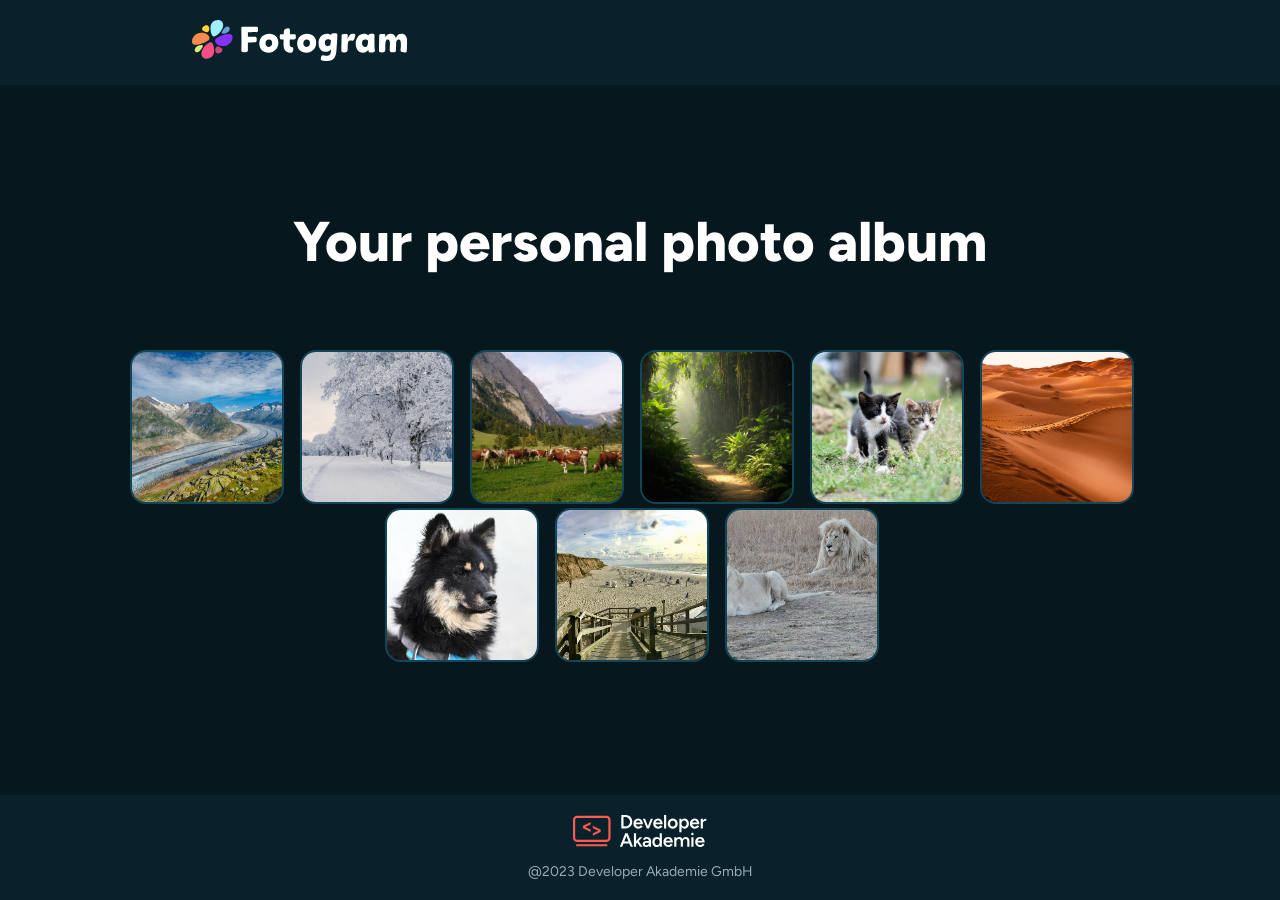
==== commit 3250fc20: "Refactor code structure for improved readability and maintainability" ====
--- a/index.html
+++ b/index.html
@@ -47,36 +47,288 @@
 
     <main>
         <section class="photo-album">
-            <h1>Your personal photo album</h1>
-
+            <div>
+                <h1>Your personal photo album</h1>
+            </div>
+
+            <div class="album-images">
+            <!-- Bild 1/12 -->
+                <button onclick="document.getElementById('dialog-mountains').showModal()">
+                    <img class="landingpage-image" src="./img/image-1.jpg" alt="Bild 1">
+                </button>
+                
+                <dialog class="dialog" id="dialog-mountains">
+                    <header>
+                        <h2>Beautiful Mountains</h2>
+                        <form method="dialog">
+                            <button onclick="closeDialog()">
+                            <img class="dialog-img" src="./img/close-dialog.png" alt="dialog close">  
+                            </button>
+                        </form>
+                    </header>
+                        
+                    <section>
+                        <img src="img/image-1.jpg" alt="Berge">
+                    </section>
+
+                    <footer class="dialog-footer">
+                        <button>
+                            <img class="dialog-arrow" src="./img/arrow-left.png" alt="arrow-left">
+                        </button>
+                        <p class="image-number">1/12</p>
+                        <button onclick="changeDialog('dialog-mountains', 'dialog-snow')">
+                            <img class="dialog-arrow" src="./img/arrow-right.png" alt="arrow-right">
+                        </button>
+                    </footer>
+                </dialog>    
+                
             
-                <button onclick="openDialog()">
-                    <img class="landingpage-image" src="./img/image-1.png" alt="Bild 1">
-                </button>
-                
-                <dialog class="dialog" id="myDialog">
-                    <header>
-                        <h2>Beautiful Alaska</h2>
-                        <form method="dialog">
-                            <button onclick="closeDialog()">
-                              <img src="./img/close-dialog.png" alt="dialog close">  
-                            </button>
-                        </form>
-                    </header>
-                        
-                    <section>
-                        <img src="./img/image-1.png" alt="Bild 1">
-                    </section>
-
-                    <footer class="dialog-footer">
-                        <img class="dialog-arrow" src="./img/arrow-left.png" alt="arrow-left">
-
-                        <p class="image-number">1/12</p>
-
-                        <img class="dialog-arrow" src="./img/arrow-right.png" alt="arrow-right">
-                    </footer>
-                </dialog>            
-         
+            <!-- Bild 2/12 -->
+                <button onclick="document.getElementById('dialog-snow').showModal()">
+                    <img class="landingpage-image" src="./img/image-2.jpg" alt="Bild 2">
+                </button>
+                
+                <dialog class="dialog" id="dialog-snow">
+                    <header>
+                        <h2>Beautiful Snow</h2>
+                        <form method="dialog">
+                            <button onclick="closeDialog()">
+                            <img class="dialog-img" src="./img/close-dialog.png" alt="dialog close">  
+                            </button>
+                        </form>
+                    </header>
+                        
+                    <section>
+                        <img src="./img/image-2.jpg" alt="Bild 2">
+                    </section>
+
+                    <footer class="dialog-footer">
+                        <button onclick="changeDialog('dialog-snow', 'dialog-mountains')">
+                            <img class="dialog-arrow" src="./img/arrow-left.png" alt="arrow-left">
+                        </button>
+                        <p class="image-number">2/12</p>
+                        <button onclick="changeDialog('dialog-snow', 'dialog-cows')">
+                            <img class="dialog-arrow" src="./img/arrow-right.png" alt="arrow-right">
+                        </button>
+                    </footer>
+                </dialog> 
+                
+                
+                <!-- Bild 3/12 -->
+                <button onclick="document.getElementById('dialog-cows').showModal()">
+                    <img class="landingpage-image" src="./img/image-3.jpg" alt="Bild 3">
+                </button>
+                
+                <dialog class="dialog" id="dialog-cows">
+                    <header>
+                        <h2>Beautiful Cows</h2>
+                        <form method="dialog">
+                            <button onclick="closeDialog()">
+                            <img class="dialog-img" src="./img/close-dialog.png" alt="dialog close">  
+                            </button>
+                        </form>
+                    </header>
+                        
+                    <section>
+                        <img src="./img/image-3.jpg" alt="Bild 3">
+                    </section>
+
+                    <footer class="dialog-footer">
+                        <button onclick="changeDialog('dialog-cows', 'dialog-snow')">
+                            <img class="dialog-arrow" src="./img/arrow-left.png" alt="arrow-left">
+                        </button>
+                        <p class="image-number">3/12</p>
+                        <button onclick="changeDialog('dialog-cows', 'dialog-jungle')">
+                            <img class="dialog-arrow" src="./img/arrow-right.png" alt="arrow-right">
+                        </button>
+                    </footer>
+                </dialog>
+
+
+                <!-- Bild 4/12 -->
+                <button onclick="document.getElementById('dialog-jungle').showModal()">
+                    <img class="landingpage-image" src="./img/image-4.jpg" alt="Bild 4">
+                </button>
+                
+                <dialog class="dialog" id="dialog-jungle">
+                    <header>
+                        <h2>Beautiful Jungle</h2>
+                        <form method="dialog">
+                            <button onclick="closeDialog()">
+                            <img class="dialog-img" src="./img/close-dialog.png" alt="dialog close">  
+                            </button>
+                        </form>
+                    </header>
+                        
+                    <section>
+                        <img src="./img/image-4.jpg" alt="Bild 4">
+                    </section>
+
+                    <footer class="dialog-footer">
+                        <button onclick="changeDialog('dialog-jungle', 'dialog-cows')">
+                            <img class="dialog-arrow" src="./img/arrow-left.png" alt="arrow-left">
+                        </button>
+                        <p class="image-number">4/12</p>
+                        <button onclick="changeDialog('dialog-jungle', 'dialog-cats')">
+                            <img class="dialog-arrow" src="./img/arrow-right.png" alt="arrow-right">
+                        </button>
+                    </footer>
+                </dialog>
+
+
+                <!-- Bild 5/12 -->
+                <button onclick="document.getElementById('dialog-cats').showModal()">
+                    <img class="landingpage-image" src="./img/image-5.jpg" alt="Bild 5">
+                </button>
+                
+                <dialog class="dialog" id="dialog-cats">
+                    <header>
+                        <h2>Beautiful Cats</h2>
+                        <form method="dialog">
+                            <button onclick="closeDialog()">
+                            <img class="dialog-img" src="./img/close-dialog.png" alt="dialog close">  
+                            </button>
+                        </form>
+                    </header>
+                        
+                    <section>
+                        <img src="./img/image-5.jpg" alt="Bild 5">
+                    </section>
+
+                    <footer class="dialog-footer">
+                        <button onclick="changeDialog('dialog-cats', 'dialog-jungle')">
+                            <img class="dialog-arrow" src="./img/arrow-left.png" alt="arrow-left">
+                        </button>
+                        <p class="image-number">5/12</p>
+                        <button onclick="changeDialog('dialog-cats', 'dialog-desert')">
+                            <img class="dialog-arrow" src="./img/arrow-right.png" alt="arrow-right">
+                        </button>
+                    </footer>
+                </dialog>
+
+
+                <!-- Bild 6/12 -->
+                <button onclick="document.getElementById('dialog-desert').showModal()">
+                    <img class="landingpage-image" src="./img/image-6.jpg" alt="Bild 6">
+                </button>
+                
+                <dialog class="dialog" id="dialog-desert">
+                    <header>
+                        <h2>Beautiful Desert</h2>
+                        <form method="dialog">
+                            <button onclick="closeDialog()">
+                            <img class="dialog-img" src="./img/close-dialog.png" alt="dialog close">  
+                            </button>
+                        </form>
+                    </header>
+                        
+                    <section>
+                        <img src="./img/image-6.jpg" alt="Bild 6">
+                    </section>
+
+                    <footer class="dialog-footer">
+                        <button onclick="changeDialog('dialog-desert', 'dialog-cats')">
+                            <img class="dialog-arrow" src="./img/arrow-left.png" alt="arrow-left">
+                        </button>
+                        <p class="image-number">6/12</p>
+                        <button onclick="changeDialog('dialog-desert', 'dialog-dog')">
+                            <img class="dialog-arrow" src="./img/arrow-right.png" alt="arrow-right">
+                        </button>
+                    </footer>
+                </dialog>
+
+                <!-- Bild 7/12 -->
+                <button onclick="document.getElementById('dialog-desert').showModal()">
+                    <img class="landingpage-image" src="./img/image-7.jpg" alt="Bild 7">
+                </button>
+                
+                <dialog class="dialog" id="dialog-dog">
+                    <header>
+                        <h2>Beautiful Dog</h2>
+                        <form method="dialog">
+                            <button onclick="closeDialog()">
+                            <img class="dialog-img" src="./img/close-dialog.png" alt="dialog close">  
+                            </button>
+                        </form>
+                    </header>
+                        
+                    <section>
+                        <img src="./img/image-7.jpg" alt="Bild 7">
+                    </section>
+
+                    <footer class="dialog-footer">
+                        <button onclick="changeDialog('dialog-dog', 'dialog-desert')">
+                            <img class="dialog-arrow" src="./img/arrow-left.png" alt="arrow-left">
+                        </button>
+                        <p class="image-number">7/12</p>
+                        <button onclick="changeDialog('dialog-dog', 'dialog-beach')">
+                            <img class="dialog-arrow" src="./img/arrow-right.png" alt="arrow-right">
+                        </button>
+                    </footer>
+                </dialog>
+
+
+                <!-- Bild 8/12 -->
+                <button onclick="document.getElementById('dialog-beach').showModal()">
+                    <img class="landingpage-image" src="./img/image-8.jpg" alt="Bild 8">
+                </button>
+                
+                <dialog class="dialog" id="dialog-beach">
+                    <header>
+                        <h2>Beautiful Beach</h2>
+                        <form method="dialog">
+                            <button onclick="closeDialog()">
+                            <img class="dialog-img" src="./img/close-dialog.png" alt="dialog close">  
+                            </button>
+                        </form>
+                    </header>
+                        
+                    <section>
+                        <img src="./img/image-8.jpg" alt="Bild 8">
+                    </section>
+
+                    <footer class="dialog-footer">
+                        <button onclick="changeDialog('dialog-beach', 'dialog-dog')">
+                            <img class="dialog-arrow" src="./img/arrow-left.png" alt="arrow-left">
+                        </button>
+                        <p class="image-number">8/12</p>
+                        <button onclick="changeDialog('dialog-beach', 'dialog-lions')">
+                            <img class="dialog-arrow" src="./img/arrow-right.png" alt="arrow-right">
+                        </button>
+                    </footer>
+                </dialog>
+
+                <!-- Bild 9/12 -->
+                <button onclick="document.getElementById('dialog-lions').showModal()">
+                    <img class="landingpage-image" src="./img/image-9.jpg" alt="Bild 9">
+                </button>
+                
+                <dialog class="dialog" id="dialog-lions">
+                    <header>
+                        <h2>Beautiful Lions</h2>
+                        <form method="dialog">
+                            <button onclick="closeDialog()">
+                            <img class="dialog-img" src="./img/close-dialog.png" alt="dialog close">  
+                            </button>
+                        </form>
+                    </header>
+                        
+                    <section>
+                        <img src="./img/image-9.jpg" alt="Bild 9">
+                    </section>
+
+                    <footer class="dialog-footer">
+                        <button onclick="changeDialog('dialog-lions', 'dialog-beach')">
+                            <img class="dialog-arrow" src="./img/arrow-left.png" alt="arrow-left">
+                        </button>
+                        <p class="image-number">9/12</p>
+                        <button>
+                            <img class="dialog-arrow" src="./img/arrow-right.png" alt="arrow-right">
+                        </button>
+                    </footer>
+                </dialog>
+
+            </div>
         </section>
     </main>
 
--- a/style.css
+++ b/style.css
@@ -28,8 +28,10 @@
     background-color: #06171E;
     color: #FFFFFF;
 
+    justify-content: center;
     align-items: center;
-    justify-content: center;
+
+    position: relative;
 
 }
 
@@ -37,6 +39,9 @@
     font-size: 56px;
     font-weight: 800;
     line-height: 100%;
+
+    margin: 0;
+    padding-bottom: 80px;
 }
 
 h2 {        
@@ -58,8 +63,22 @@
     height: 150px;
     width: 150px;
 
-    
+    margin-right: 16px;
     border-radius: 16px;
+    border: 2px solid #124658;
+
+    object-fit: cover;
+    object-position: center;
+
+    aspect-ratio: 1 / 1;
+}
+
+.album-images {
+    display: flex;
+    flex-wrap: wrap;
+    margin-left: 100px;
+    margin-right: 100px;
+    justify-content: center;
 }
 
 footer {
@@ -78,21 +97,25 @@
 }
 
 .photo-album {
-    padding-top: 200px;
+    display: flex;
+    flex-direction: column;
+    justify-content: center;
+    align-items: center;
+    padding-top: 0px;
 }
 
 .dialog-footer {
     display: flex;
     flex-direction: row;
     justify-content: space-around;
-    padding-bottom: 48px;
+    padding-bottom: 56px;
     padding-top: 0;
+    align-self: center;
 
     justify-self: center;
 
-    gap: 56px;
 
-    width: 30vw;
+    width: 20vw;
 }
 
 dialog[open] {
@@ -110,8 +133,14 @@
     width: 700px;
     max-width: 80vw;
 
-    height: 700px;
-    max-height: 65vh;
+    max-height: 700px;
+    max-height: 70vh;
+
+    position: absolute;
+    top: 49%;
+    left: 50%;
+    transform: translate(-50%, -50%);
+    margin: 0;
 }
 
 dialog[open] header {
@@ -135,11 +164,11 @@
 }
 
 dialog[open] section img {
-    width: 560px;
+    width: 100%;
+    max-width: 560px;
     height: 300px;
     object-fit: cover;
-
-    border: 0;
+    aspect-ratio: 16 / 9;
 }
 
 .dialog-arrow {
@@ -151,5 +180,7 @@
     font-size: 16px;
     font-weight: 500;
     line-height: 16px;
+
+    color: white;
 }
 
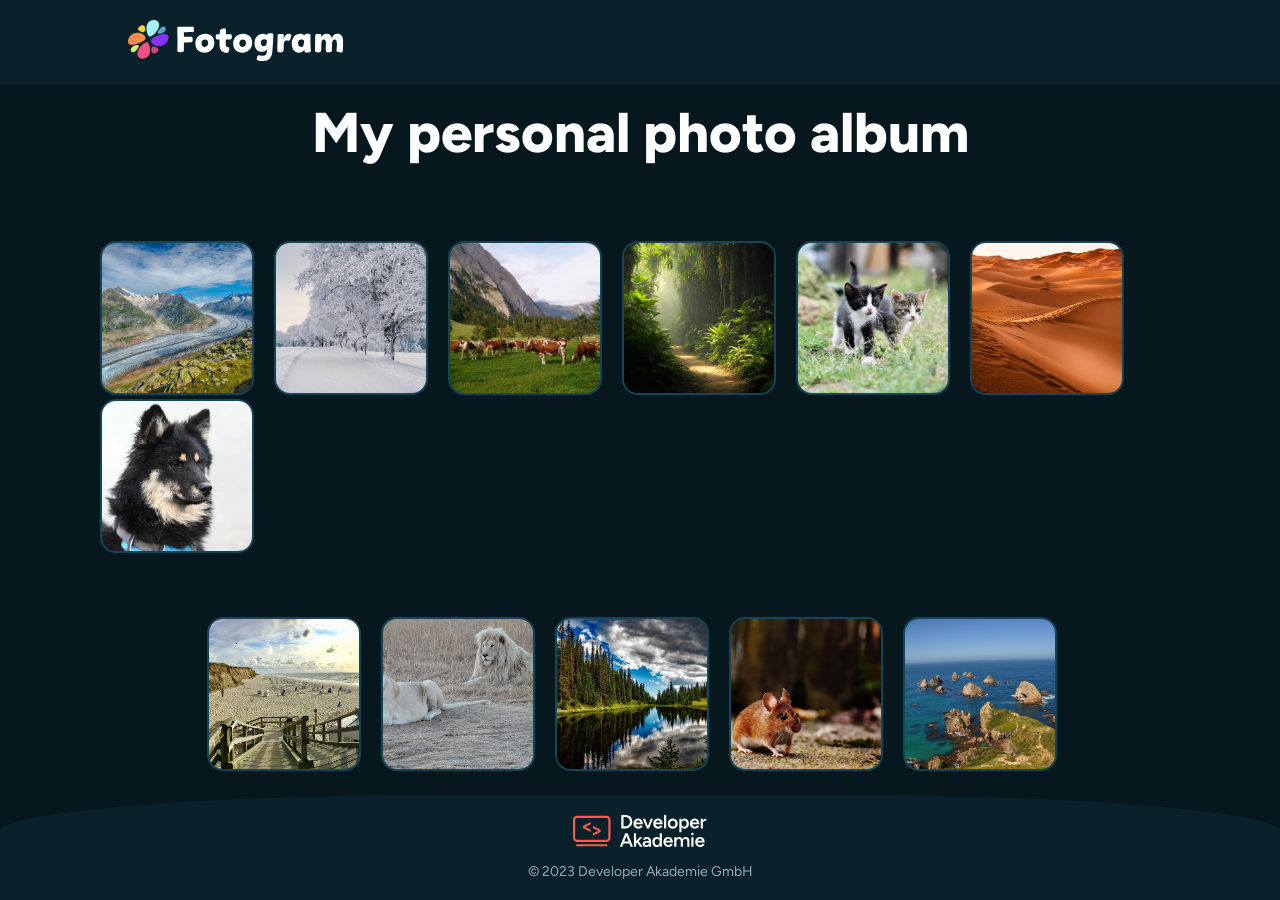
==== commit 96c068ff: "feat: finalization of html-structure" ====
--- a/index.html
+++ b/index.html
@@ -48,10 +48,11 @@
     <main>
         <section class="photo-album">
             <div>
-                <h1>Your personal photo album</h1>
+                <h1>My personal photo album</h1>
             </div>
 
             <div class="album-images">
+                <div>
             <!-- Bild 1/12 -->
                 <button onclick="document.getElementById('dialog-mountains').showModal()">
                     <img class="landingpage-image" src="./img/image-1.jpg" alt="Bild 1">
@@ -72,7 +73,7 @@
                     </section>
 
                     <footer class="dialog-footer">
-                        <button>
+                        <button onclick="changeDialog('dialog-mountains', 'dialog-coast')">
                             <img class="dialog-arrow" src="./img/arrow-left.png" alt="arrow-left">
                         </button>
                         <p class="image-number">1/12</p>
@@ -238,7 +239,7 @@
                 </dialog>
 
                 <!-- Bild 7/12 -->
-                <button onclick="document.getElementById('dialog-desert').showModal()">
+                <button onclick="document.getElementById('dialog-dog').showModal()">
                     <img class="landingpage-image" src="./img/image-7.jpg" alt="Bild 7">
                 </button>
                 
@@ -267,6 +268,8 @@
                     </footer>
                 </dialog>
 
+                </div>
+                <div>
 
                 <!-- Bild 8/12 -->
                 <button onclick="document.getElementById('dialog-beach').showModal()">
@@ -322,13 +325,107 @@
                             <img class="dialog-arrow" src="./img/arrow-left.png" alt="arrow-left">
                         </button>
                         <p class="image-number">9/12</p>
-                        <button>
+                        <button onclick="changeDialog('dialog-lions', 'dialog-forest')">
+                            <img class="dialog-arrow" src="./img/arrow-right.png" alt="arrow-right">
+                        </button>
+                    </footer>
+                </dialog>
+
+
+                <!-- Bild 10/12 -->
+                <button onclick="document.getElementById('dialog-forest').showModal()">
+                    <img class="landingpage-image" src="./img/image-10.jpg" alt="Bild 10">
+                </button>
+                
+                <dialog class="dialog" id="dialog-forest">
+                    <header>
+                        <h2>Beautiful Forest</h2>
+                        <form method="dialog">
+                            <button onclick="closeDialog()">
+                            <img class="dialog-img" src="./img/close-dialog.png" alt="dialog close">  
+                            </button>
+                        </form>
+                    </header>
+                        
+                    <section>
+                        <img src="./img/image-10.jpg" alt="Bild 10">
+                    </section>
+
+                    <footer class="dialog-footer">
+                        <button onclick="changeDialog('dialog-forest', 'dialog-lions')">
+                            <img class="dialog-arrow" src="./img/arrow-left.png" alt="arrow-left">
+                        </button>
+                        <p class="image-number">10/12</p>
+                        <button onclick="changeDialog('dialog-forest', 'dialog-mouse')">
+                            <img class="dialog-arrow" src="./img/arrow-right.png" alt="arrow-right">
+                        </button>
+                    </footer>
+                </dialog>
+
+
+                <!-- Bild 11/12 -->
+                <button onclick="document.getElementById('dialog-mouse').showModal()">
+                    <img class="landingpage-image" src="./img/image-11.jpg" alt="Bild 11">
+                </button>
+                
+                <dialog class="dialog" id="dialog-mouse">
+                    <header>
+                        <h2>Beautiful Mouse</h2>
+                        <form method="dialog">
+                            <button onclick="closeDialog()">
+                            <img class="dialog-img" src="./img/close-dialog.png" alt="dialog close">  
+                            </button>
+                        </form>
+                    </header>
+                        
+                    <section>
+                        <img src="./img/image-11.jpg" alt="Bild 11">
+                    </section>
+
+                    <footer class="dialog-footer">
+                        <button onclick="changeDialog('dialog-mouse', 'dialog-forest')">
+                            <img class="dialog-arrow" src="./img/arrow-left.png" alt="arrow-left">
+                        </button>
+                        <p class="image-number">11/12</p>
+                        <button onclick="changeDialog('dialog-mouse', 'dialog-coast')">
+                            <img class="dialog-arrow" src="./img/arrow-right.png" alt="arrow-right">
+                        </button>
+                    </footer>
+                </dialog>
+
+
+                <!-- Bild 12/12 -->
+                <button onclick="document.getElementById('dialog-coast').showModal()">
+                    <img class="landingpage-image" src="./img/image-12.jpg" alt="Bild 12">
+                </button>
+                
+                <dialog class="dialog" id="dialog-coast">
+                    <header>
+                        <h2>Beautiful Coast</h2>
+                        <form method="dialog">
+                            <button onclick="closeDialog()">
+                            <img class="dialog-img" src="./img/close-dialog.png" alt="dialog close">  
+                            </button>
+                        </form>
+                    </header>
+                        
+                    <section>
+                        <img src="./img/image-12.jpg" alt="Bild 12">
+                    </section>
+
+                    <footer class="dialog-footer">
+                        <button onclick="changeDialog('dialog-coast', 'dialog-mouse')">
+                            <img class="dialog-arrow" src="./img/arrow-left.png" alt="arrow-left">
+                        </button>
+                        <p class="image-number">12/12</p>
+                        <button onclick="changeDialog('dialog-coast', 'dialog-mountains')">
                             <img class="dialog-arrow" src="./img/arrow-right.png" alt="arrow-right">
                         </button>
                     </footer>
                 </dialog>
 
             </div>
+        </div>
         </section>
     </main>
 
@@ -357,7 +454,7 @@
 <path d="M4.14576 29.1516C3.54322 29.1516 3.05477 29.64 3.05477 30.2426C3.05477 30.8451 3.54322 31.3336 4.14576 31.3336H33.3843C33.9868 31.3336 34.4752 30.8451 34.4752 30.2426C34.4752 29.64 33.9868 29.1516 33.3843 29.1516H4.14576Z" fill="#FD5B4F"/>
         </svg>
         <div>
-          @2023 Developer Akademie GmbH  
+          © 2023 Developer Akademie GmbH  
         </div>
 
     </footer>
--- a/style.css
+++ b/style.css
@@ -6,6 +6,8 @@
     height: 100%;
 
     font-family: "Figtree", sans-serif;
+
+    background-color: #06171E;
 }
 
 header {
@@ -18,7 +20,7 @@
 
 .header-inner {
     max-width: 1440px;
-    margin-left: 15%;
+    margin-left: 10%;
 }
 
 main {
@@ -73,12 +75,19 @@
     aspect-ratio: 1 / 1;
 }
 
+.landingpage-image:hover {
+    border: 10px;
+}
+
 .album-images {
     display: flex;
     flex-wrap: wrap;
     margin-left: 100px;
     margin-right: 100px;
     justify-content: center;
+    flex-direction: column;
+    align-items: center;
+    gap: 60px;
 }
 
 footer {
@@ -94,6 +103,10 @@
     color: #99ACB3;
     font-size: 14px;
     font-weight: 400;
+
+    border-top-left-radius: 35%;
+    border-top-right-radius: 35%;
+    border-top-style: inherit;
 }
 
 .photo-album {
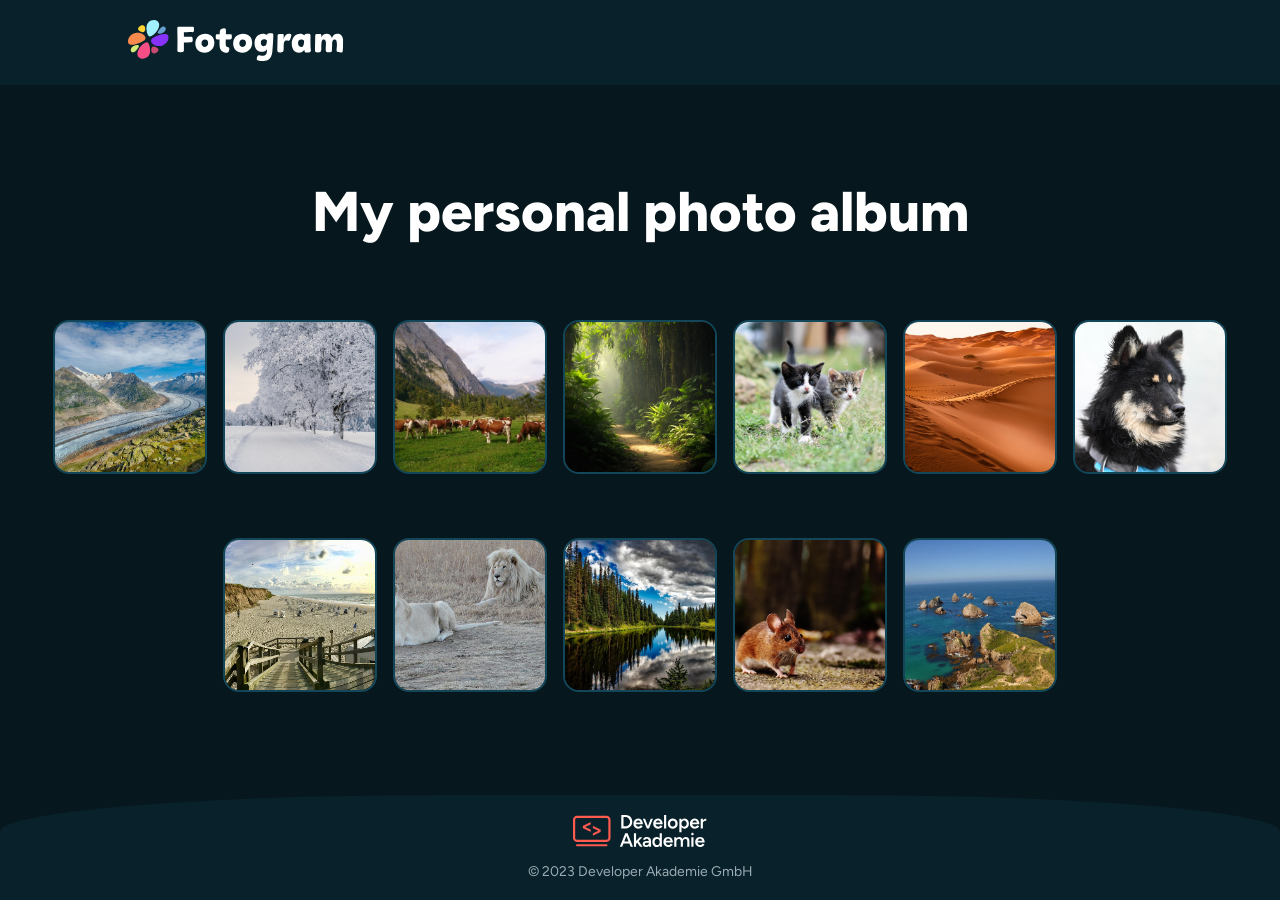
==== commit d859fb33: "perf: adjust code according to checklists" ====
--- a/index.html
+++ b/index.html
@@ -16,7 +16,7 @@
 <body>
     <header>
         <div class="header-inner">
-            <svg width="216" height="41" viewBox="0 0 216 41" fill="none" xmlns="http://www.w3.org/2000/svg">
+            <svg width="216" height="41" viewBox="0 0 216 41" fill="none" xmlns="http://www.w3.org/2000/svg" title="Logo-Fotogram">
             <g clip-path="url(#clip0_527_605)">
             <path d="M19.0192 22.3378C16.6146 22.0376 12.0308 26.1509 10.2535 30.2493C9.79643 31.3037 8.94658 33.335 9.58434 35.3707C9.72772 35.8277 10.5626 38.2473 13.4975 38.676C13.5393 38.682 13.5796 38.6879 13.6215 38.6924C15.6677 38.9478 18.5428 38.2458 20.2798 36.3296C22.0004 34.4313 22.1079 31.9131 22.1139 30.9542C22.1139 30.6854 22.1109 30.4255 22.1005 30.1791C22.0094 27.6206 21.5135 24.7425 20.0468 22.8725C19.7406 22.4827 19.4494 22.4125 19.1148 22.3513C19.0834 22.3453 19.0521 22.3408 19.0192 22.3363" fill="#F64E85"/>
             <path d="M10.7105 12.7252C9.60525 12.5878 7.70393 12.4638 5.44416 13.5646C4.89303 13.8334 1.95219 15.327 0.640837 18.2873C-0.276215 20.3574 -0.341932 23.0219 1.33833 24.1839C1.83868 24.5289 2.44507 24.7111 3.07834 24.7903C4.51367 24.9695 6.07893 24.6185 6.82123 24.4348C7.12144 24.3601 7.41119 24.281 7.69049 24.2033C10.5716 23.3893 13.9291 22.0929 16.4338 20.1438C16.9566 19.7375 17.1194 19.4358 17.2807 19.0938C18.4308 16.6742 15.1031 13.3256 10.9749 12.7626C10.8927 12.7521 10.8046 12.7402 10.712 12.7282" fill="#F78A4C"/>
@@ -52,9 +52,11 @@
             </div>
 
             <div class="album-images">
-                <div>
-            <!-- Bild 1/12 -->
-                <button onclick="document.getElementById('dialog-mountains').showModal()">
+                <div class="album-first-row">
+                
+                
+                <!-- Bild 1/12 -->
+                <button tabindex="0" onclick="document.getElementById('dialog-mountains').showModal()">
                     <img class="landingpage-image" src="./img/image-1.jpg" alt="Bild 1">
                 </button>
                 
@@ -62,7 +64,7 @@
                     <header>
                         <h2>Beautiful Mountains</h2>
                         <form method="dialog">
-                            <button onclick="closeDialog()">
+                            <button tabindex="0" onclick="closeDialog()">
                             <img class="dialog-img" src="./img/close-dialog.png" alt="dialog close">  
                             </button>
                         </form>
@@ -73,18 +75,18 @@
                     </section>
 
                     <footer class="dialog-footer">
-                        <button onclick="changeDialog('dialog-mountains', 'dialog-coast')">
+                        <button tabindex="0" onclick="changeDialog('dialog-mountains', 'dialog-coast')">
                             <img class="dialog-arrow" src="./img/arrow-left.png" alt="arrow-left">
                         </button>
                         <p class="image-number">1/12</p>
-                        <button onclick="changeDialog('dialog-mountains', 'dialog-snow')">
+                        <button tabindex="0" onclick="changeDialog('dialog-mountains', 'dialog-snow')">
                             <img class="dialog-arrow" src="./img/arrow-right.png" alt="arrow-right">
                         </button>
                     </footer>
                 </dialog>    
                 
             
-            <!-- Bild 2/12 -->
+                <!-- Bild 2/12 -->
                 <button onclick="document.getElementById('dialog-snow').showModal()">
                     <img class="landingpage-image" src="./img/image-2.jpg" alt="Bild 2">
                 </button>
@@ -269,7 +271,7 @@
                 </dialog>
 
                 </div>
-                <div>
+                <div class="album-second-row">
 
                 <!-- Bild 8/12 -->
                 <button onclick="document.getElementById('dialog-beach').showModal()">
@@ -430,7 +432,7 @@
     </main>
 
     <footer>
-        <svg width="134" height="32" viewBox="0 0 134 32" fill="none" xmlns="http://www.w3.org/2000/svg">
+        <svg width="134" height="32" viewBox="0 0 134 32" fill="none" xmlns="http://www.w3.org/2000/svg" title="Logo-DeveloperAkademie">
 <path d="M52.5124 13.441V11.3672C53.1396 11.3672 53.7285 11.252 54.2789 11.0216C54.8294 10.7784 55.3094 10.4456 55.719 10.0231C56.1287 9.6007 56.4487 9.10786 56.6791 8.54462C56.9095 7.98138 57.0247 7.37334 57.0247 6.72049C57.0247 6.06764 56.9095 5.4596 56.6791 4.89636C56.4487 4.33312 56.1287 3.84028 55.719 3.41785C55.3094 2.99542 54.8294 2.66899 54.2789 2.43858C53.7285 2.19536 53.1396 2.07375 52.5124 2.07375V0C53.8309 0 54.9958 0.288021 56.0071 0.864063C57.0311 1.4273 57.8312 2.21456 58.4072 3.22584C58.9961 4.23711 59.2905 5.40199 59.2905 6.72049C59.2905 8.02618 58.9961 9.18467 58.4072 10.1959C57.8312 11.2072 57.0311 12.0009 56.0071 12.5769C54.9958 13.153 53.8309 13.441 52.5124 13.441ZM49.7282 13.441V11.3672H52.5124V13.441H49.7282ZM48.2881 13.441V0H50.5155V13.441H48.2881ZM49.7282 2.07375V0H52.5124V2.07375H49.7282Z" fill="white"/>
 <path d="M65.2489 13.6714C64.3145 13.6714 63.4824 13.4602 62.7527 13.0377C62.0231 12.6025 61.4534 12.0073 61.0438 11.252C60.6342 10.4968 60.4294 9.6263 60.4294 8.64063C60.4294 7.65496 60.6406 6.78449 61.063 6.02924C61.4855 5.27398 62.0615 4.68514 62.7911 4.26271C63.5208 3.82748 64.3657 3.60986 65.3257 3.60986C66.1706 3.60986 66.9386 3.83388 67.6299 4.28191C68.3211 4.71714 68.8652 5.35079 69.262 6.18285C69.6716 7.01491 69.8765 8.00698 69.8765 9.15907H67.7067C67.7195 8.32701 67.6235 7.64216 67.4187 7.10452C67.2267 6.56688 66.945 6.17005 66.5738 5.91403C66.2026 5.64521 65.761 5.5108 65.2489 5.5108C64.7113 5.5108 64.2505 5.63241 63.8664 5.87563C63.4952 6.11885 63.2072 6.47727 63.0024 6.95091C62.7975 7.41174 62.6951 7.99418 62.6951 8.69823C62.6951 9.32548 62.8167 9.86312 63.06 10.3112C63.3032 10.7592 63.6296 11.1048 64.0392 11.348C64.4617 11.5784 64.9289 11.6937 65.4409 11.6937C66.0042 11.6937 66.4714 11.5656 66.8426 11.3096C67.2139 11.0408 67.5019 10.7016 67.7067 10.2919L69.6844 11.1368C69.4156 11.6488 69.0764 12.0969 68.6668 12.4809C68.2571 12.8649 67.7643 13.1594 67.1883 13.3642C66.6122 13.569 65.9658 13.6714 65.2489 13.6714ZM61.8311 9.15907L61.8503 7.45014H68.7628V9.15907H61.8311Z" fill="white"/>
 <path d="M73.985 13.441L77.7292 3.84028H79.9566L76.0011 13.441H73.985ZM73.8313 13.441L69.8567 3.84028H72.0648L75.8283 13.441H73.8313Z" fill="white"/>
--- a/style.css
+++ b/style.css
@@ -1,3 +1,5 @@
+/* General */
+
 html, body {
     display: flex;
     flex-direction: column;
@@ -36,6 +38,27 @@
     position: relative;
 
 }
+
+footer {
+    display: flex;
+    align-items: center;
+    flex-direction: column;
+
+    background-color: #09212A;
+    padding-top: 20px;
+    padding-bottom: 20px;
+    gap: 16px;
+
+    color: #99ACB3;
+    font-size: 14px;
+    font-weight: 400;
+
+    border-top-left-radius: 35%;
+    border-top-right-radius: 35%;
+    border-top-style: inherit;
+}
+
+/* Headlines */
 
 h1 {
     font-size: 56px;
@@ -56,16 +79,23 @@
     padding-bottom: 48px;
 }
 
+/* Buttons */
+
 main button {
     all: unset;
     cursor: pointer;
 }
 
+button:focus {
+    outline: 2px solid white;
+}
+
+/* Images */
+
 .landingpage-image {
     height: 150px;
     width: 150px;
 
-    margin-right: 16px;
     border-radius: 16px;
     border: 2px solid #124658;
 
@@ -77,6 +107,15 @@
 
 .landingpage-image:hover {
     border: 10px;
+}
+
+
+.photo-album {
+    display: flex;
+    flex-direction: column;
+    justify-content: center;
+    align-items: center;
+    padding-top: 0px;
 }
 
 .album-images {
@@ -90,32 +129,17 @@
     gap: 60px;
 }
 
-footer {
-    display: flex;
-    align-items: center;
-    flex-direction: column;
-
-    background-color: #09212A;
-    padding-top: 20px;
-    padding-bottom: 20px;
+.album-first-row {
+    display: flex;
     gap: 16px;
-
-    color: #99ACB3;
-    font-size: 14px;
-    font-weight: 400;
-
-    border-top-left-radius: 35%;
-    border-top-right-radius: 35%;
-    border-top-style: inherit;
-}
-
-.photo-album {
-    display: flex;
-    flex-direction: column;
-    justify-content: center;
-    align-items: center;
-    padding-top: 0px;
-}
+}
+
+.album-second-row {
+    display: flex;
+    gap: 16px;
+}
+
+/* Dialog */
 
 .dialog-footer {
     display: flex;
@@ -126,7 +150,6 @@
     align-self: center;
 
     justify-self: center;
-
 
     width: 20vw;
 }
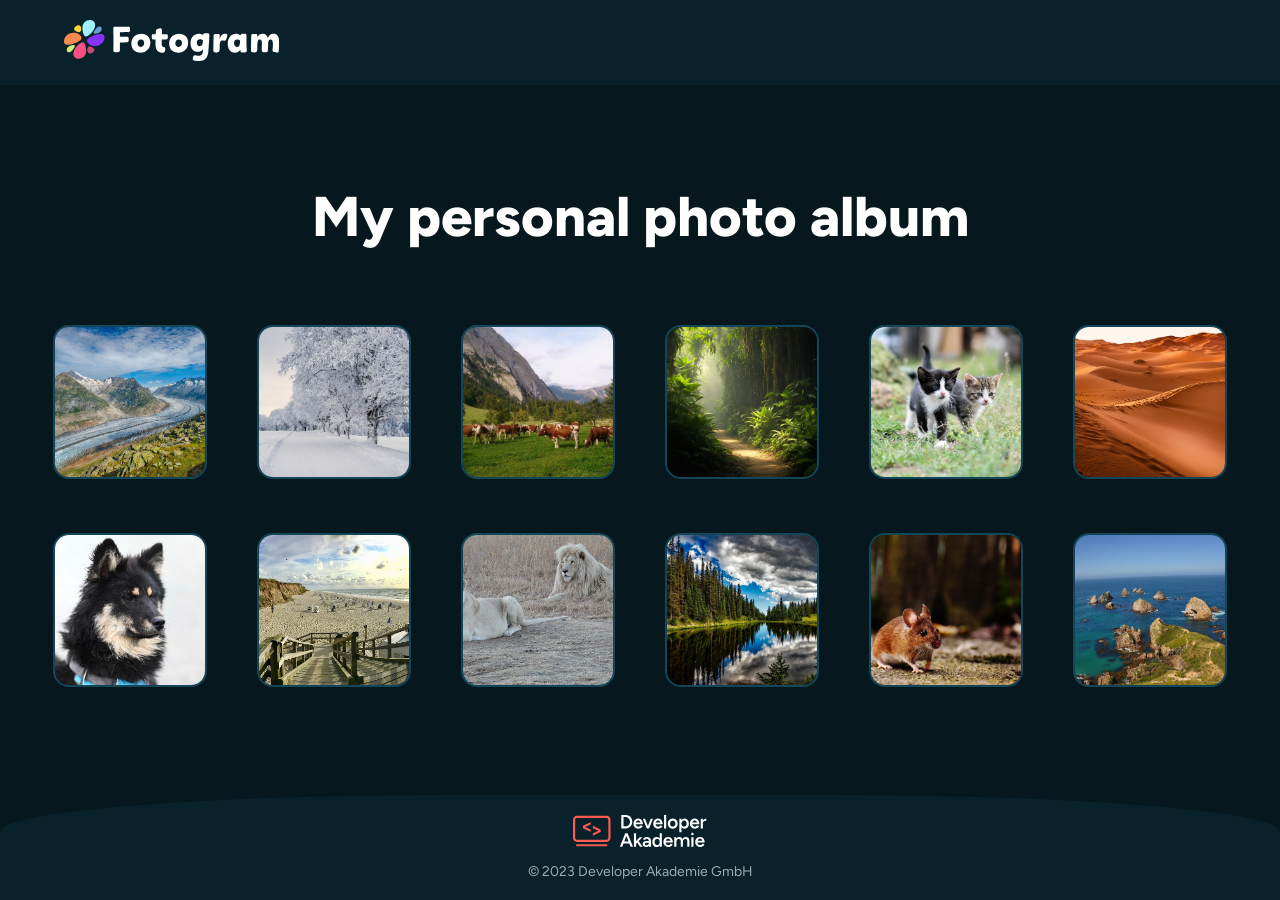
==== commit f11cf736: "style: finalize responsiveness" ====
--- a/index.html
+++ b/index.html
@@ -47,13 +47,10 @@
 
     <main>
         <section class="photo-album">
-            <div>
-                <h1>My personal photo album</h1>
-            </div>
-
-            <div class="album-images">
-                <div class="album-first-row">
-                
+            
+            <h1>My personal photo album</h1>            
+
+            <div class="album-images">                
                 
                 <!-- Bild 1/12 -->
                 <button tabindex="0" onclick="document.getElementById('dialog-mountains').showModal()">
@@ -270,8 +267,6 @@
                     </footer>
                 </dialog>
 
-                </div>
-                <div class="album-second-row">
 
                 <!-- Bild 8/12 -->
                 <button onclick="document.getElementById('dialog-beach').showModal()">
@@ -426,7 +421,6 @@
                     </footer>
                 </dialog>
 
-            </div>
         </div>
         </section>
     </main>
--- a/style.css
+++ b/style.css
@@ -10,19 +10,23 @@
     font-family: "Figtree", sans-serif;
 
     background-color: #06171E;
+    align-items: center;
+    width: 100%;
 }
 
 header {
     display: flex;
 
+    justify-content: center;
     background-color: #09212A;
     padding-top: 20px;
     padding-bottom: 20px;
+    width: 100%;
 }
 
 .header-inner {
-    max-width: 1440px;
-    margin-left: 10%;
+    width: 1440px;
+    padding-left: 5%;
 }
 
 main {
@@ -36,6 +40,8 @@
     align-items: center;
 
     position: relative;
+
+    max-width: 1440px;
 
 }
 
@@ -56,7 +62,10 @@
     border-top-left-radius: 35%;
     border-top-right-radius: 35%;
     border-top-style: inherit;
-}
+
+    width: 100%;
+}
+
 
 /* Headlines */
 
@@ -79,6 +88,7 @@
     padding-bottom: 48px;
 }
 
+
 /* Buttons */
 
 main button {
@@ -90,6 +100,7 @@
     outline: 2px solid white;
 }
 
+
 /* Images */
 
 .landingpage-image {
@@ -121,12 +132,10 @@
 .album-images {
     display: flex;
     flex-wrap: wrap;
-    margin-left: 100px;
-    margin-right: 100px;
-    justify-content: center;
-    flex-direction: column;
-    align-items: center;
-    gap: 60px;
+    justify-content: center; 
+    align-items: center;
+    gap: 50px;
+    max-width: 1400px;
 }
 
 .album-first-row {
@@ -138,6 +147,7 @@
     display: flex;
     gap: 16px;
 }
+
 
 /* Dialog */
 
@@ -220,3 +230,62 @@
     color: white;
 }
 
+
+/* Responsive - Phone */
+
+@media(max-width: 600px) {
+
+    /* General */
+
+    main {
+        max-width: 100%;
+        text-align: center;
+        margin-top: 40px;
+    }
+    
+    footer {
+        margin-top: 40px;
+    }
+
+    footer svg {
+        width: 100px;
+        height: 24px;
+    }
+
+
+    /* Header */
+
+    .header-inner {
+        display: flex;
+        justify-content: center;
+    }
+
+
+    /* Headlines */
+
+    h1 {
+        font-size: 48px;
+        font-weight: 800;
+        overflow-wrap: anywhere;
+    }
+
+
+    /* Images */
+
+    .album-images {
+        gap: 16px;
+        margin-left: 0;
+        margin-right: 0;
+        
+        flex-direction: row;
+    }
+
+    .album-first-row {
+        flex-direction: column;
+    }
+
+    .album-second-row {
+        flex-direction: column;
+    }
+
+}
